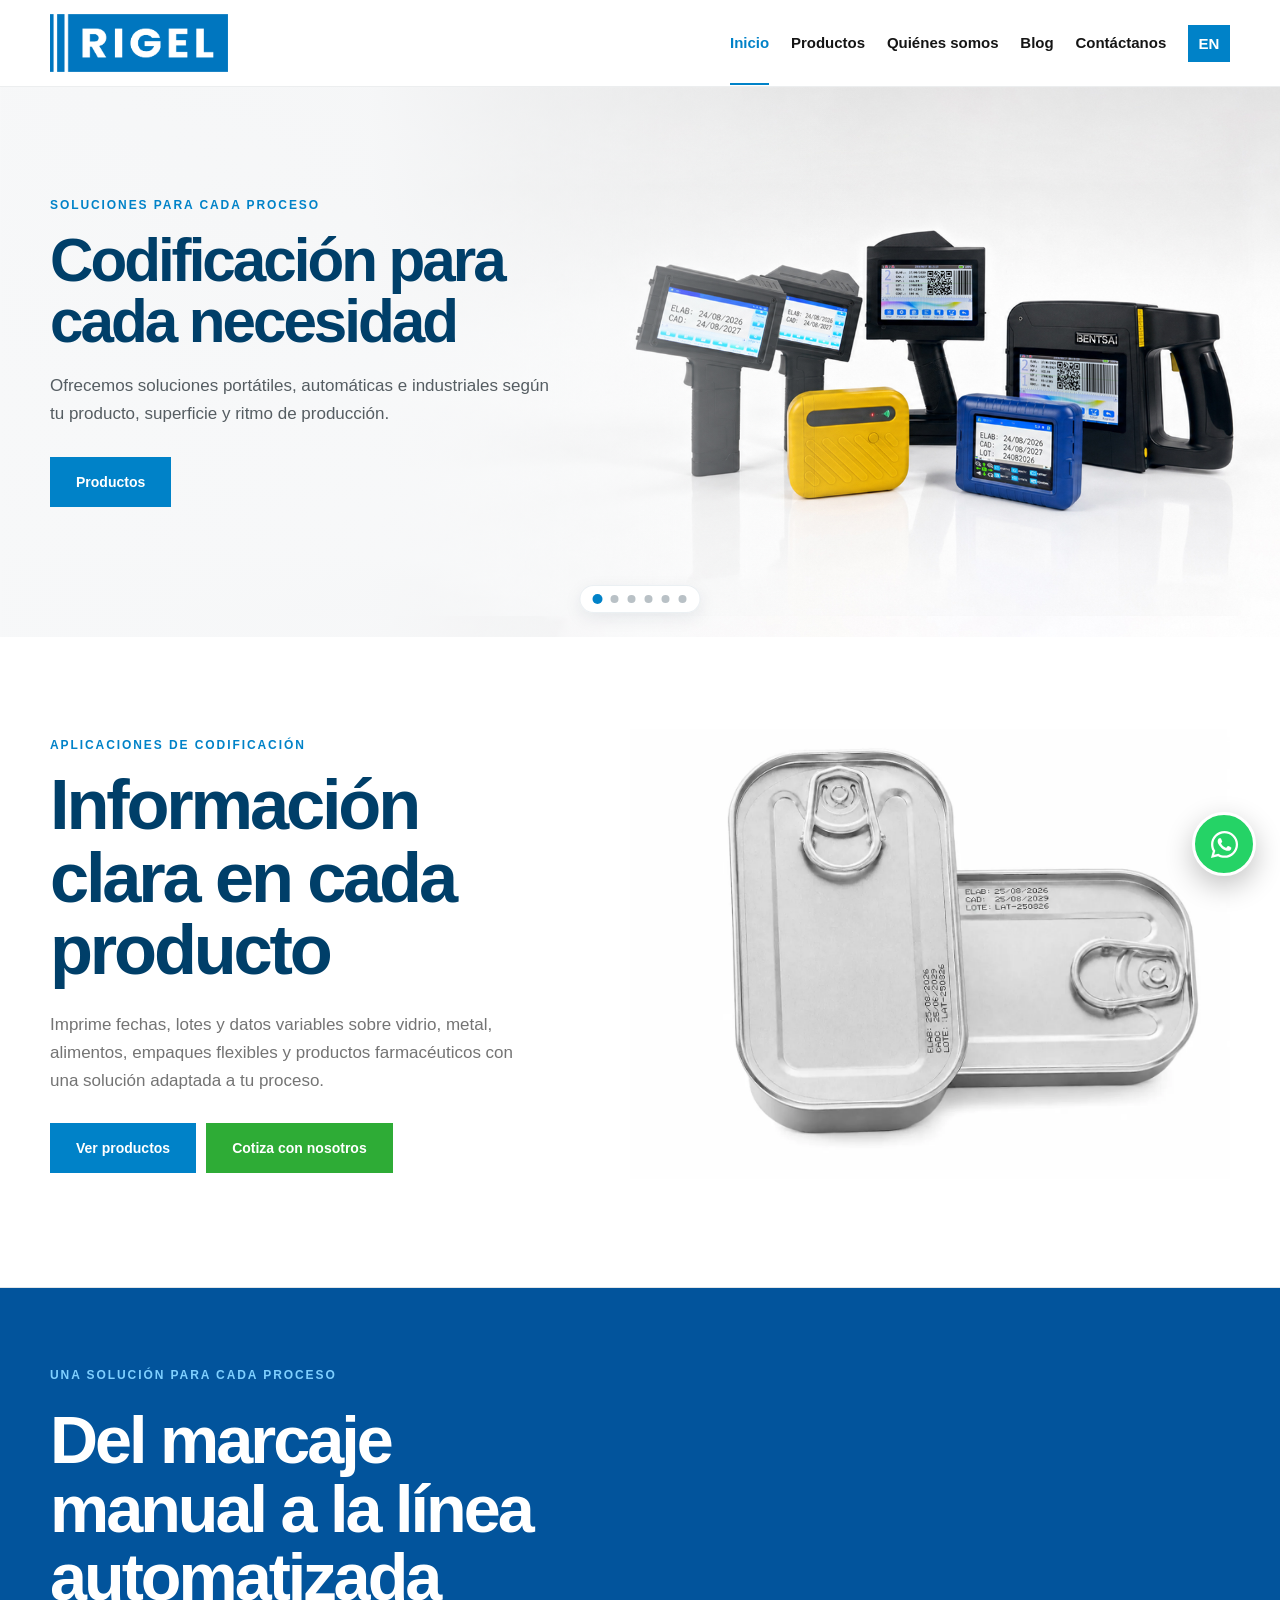
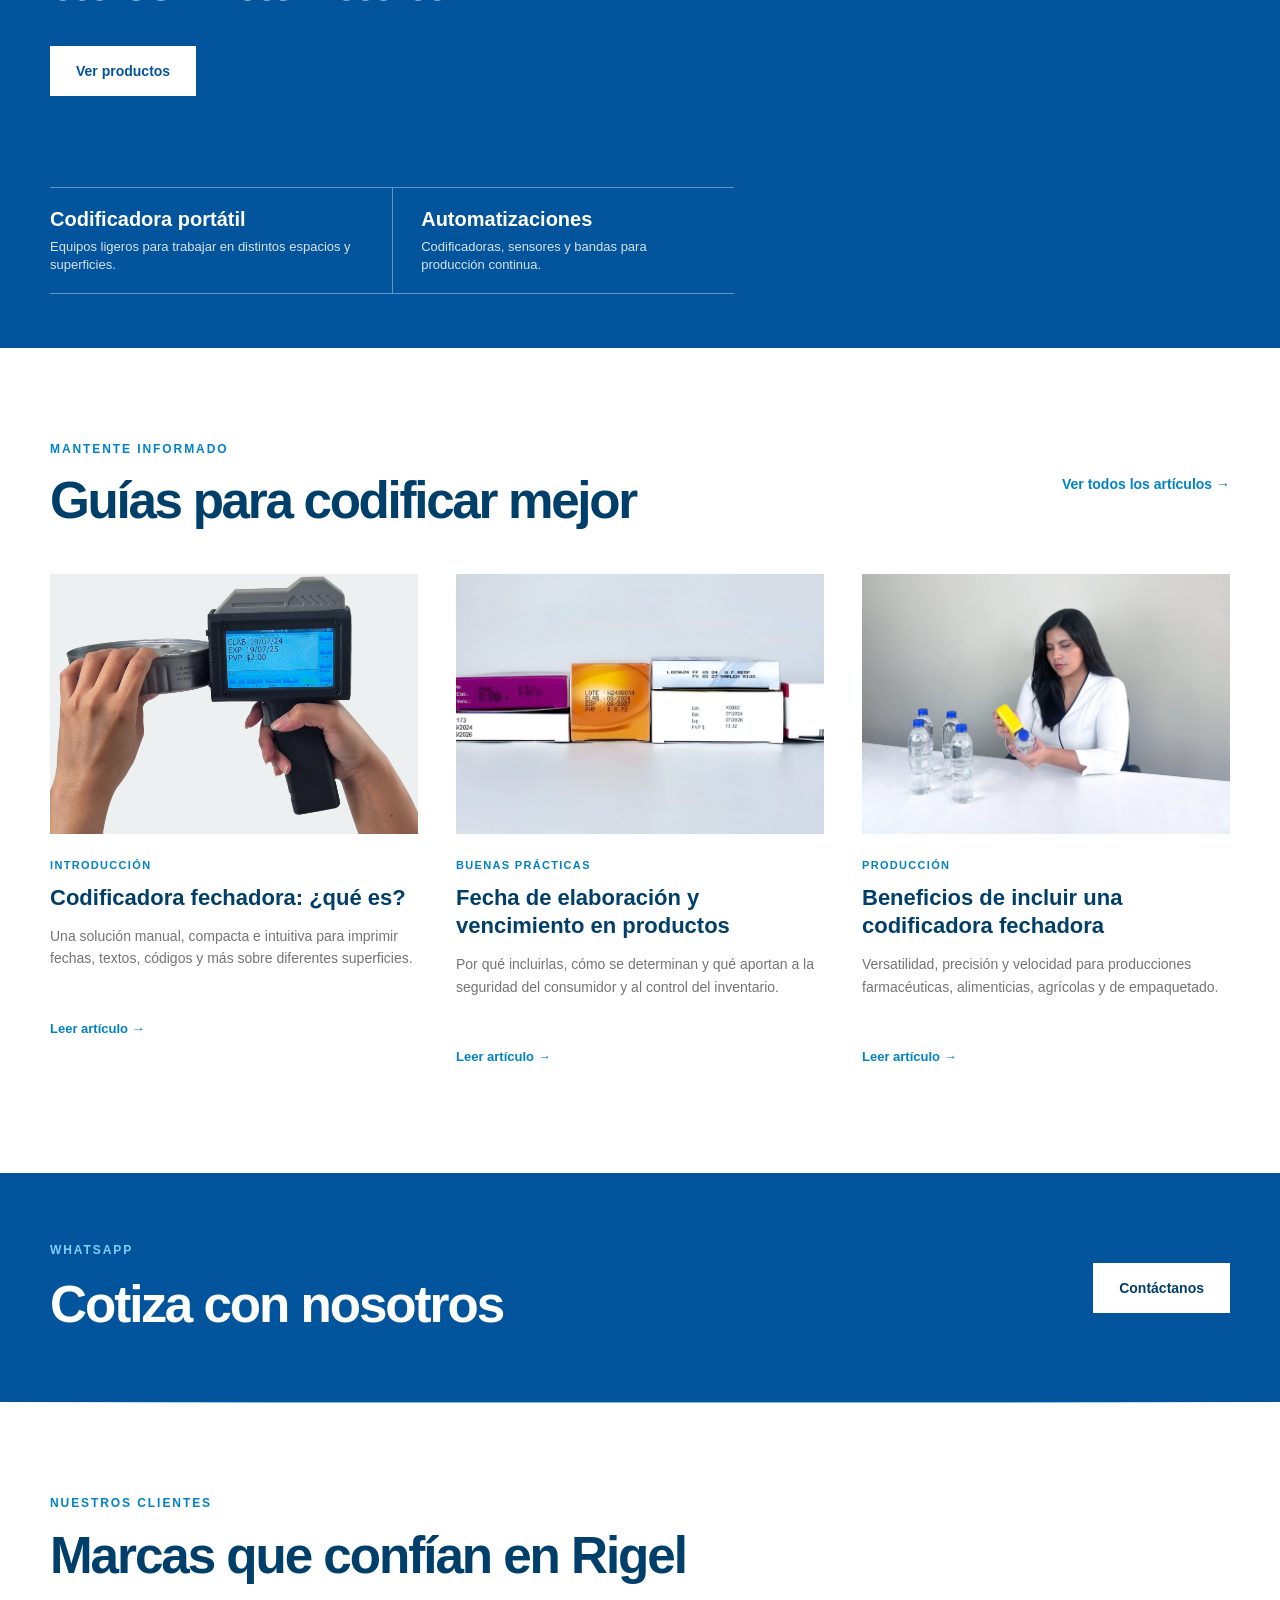
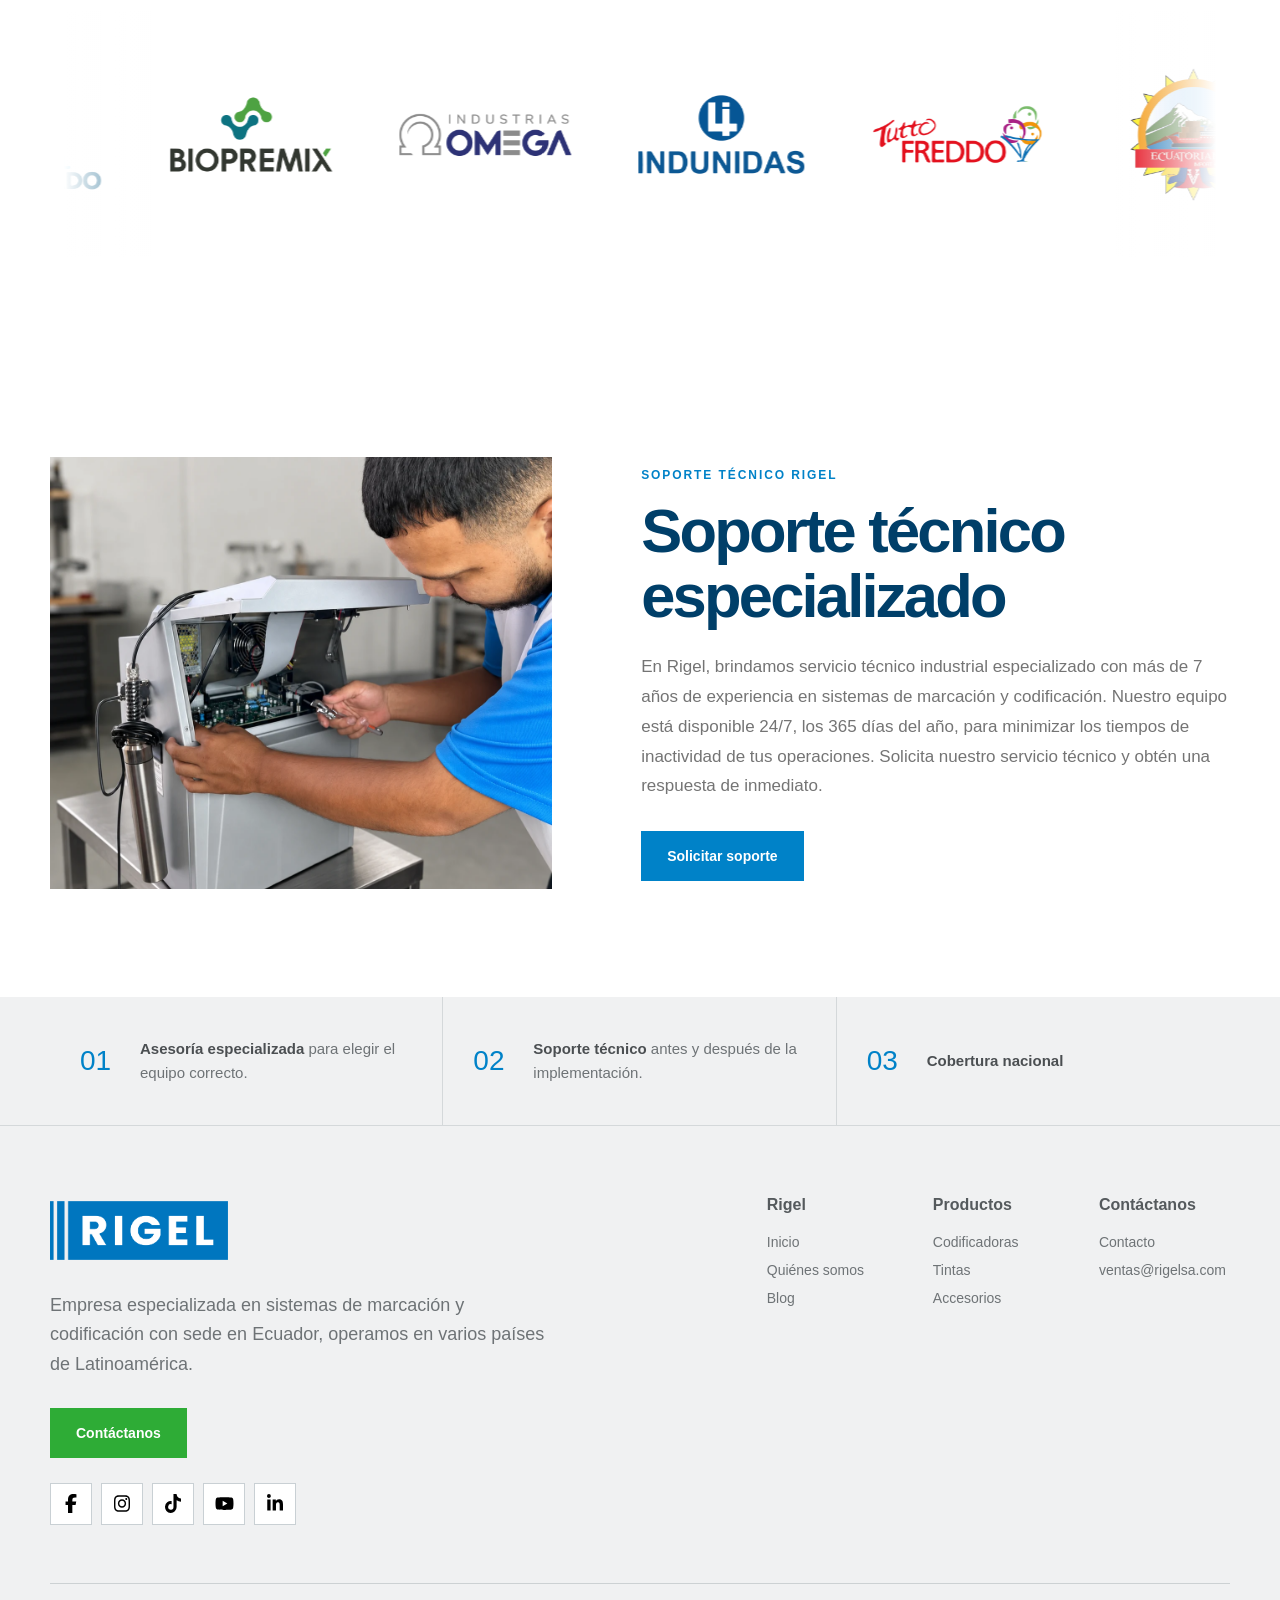
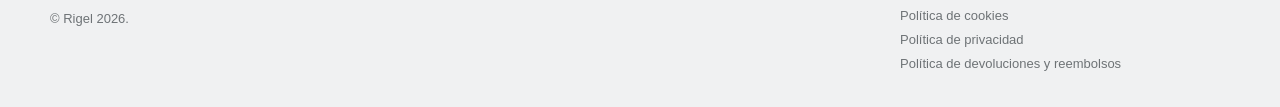
==== index.html @ fbf3c810 "Agregar políticas legales para Rigel Ecuador" ====
<!doctype html>
<html lang="es">
<head>
  <meta charset="utf-8">
  <meta name="viewport" content="width=device-width, initial-scale=1">
  <meta name="description" content="Soluciones Rigel de marcaje y codificación para todo tipo de producción.">
  <meta name="theme-color" content="#0082c8">
  <meta property="og:image" content="og.png">
  <title>Rigel | Marcaje y codificación</title>
  <link rel="icon" type="image/png" href="assets/brand/rigel-favicon.png?v=2">
  <link rel="stylesheet" href="css/styles.css?v=20260902-1">
  <script defer src="js/data.js?v=20260902-1"></script>
  <script defer src="js/inventario-bilingue.js?v=20260902-1"></script>
  <script defer src="js/config.js?v=20260902-1"></script>
  <script defer src="js/backend-client.js?v=20260902-1"></script>
</head>
<body data-page="inicio">
  <a class="saltar-contenido" href="#contenido">Ir al contenido</a>
  <header id="site-header"></header>
  <main id="contenido"></main>
  <footer id="site-footer"></footer>
</body>
</html>
---- css/styles.css ----
:root {
  --azul: #0082c8;
  --azul-profundo: #005f9d;
  --azul-oscuro: #003f69;
  --verde: #2eac36;
  --negro: #151515;
  --gris: #747474;
  --gris-medio: #d8dde1;
  --gris-claro: #f2f3f4;
  --blanco: #ffffff;
}

* { box-sizing: border-box; }
html { scroll-behavior: smooth; }
body { margin: 0; color: var(--negro); background: var(--blanco); font-family: "Trebuchet MS", Arial, Helvetica, sans-serif; -webkit-font-smoothing: antialiased; }
button, input, select, textarea { font: inherit; }
button, a { -webkit-tap-highlight-color: transparent; }
a { color: inherit; text-decoration: none; }
img { display: block; max-width: 100%; }
p { line-height: 1.65; }
.contenedor { width: min(1180px, calc(100% - 48px)); margin-inline: auto; }
.solo-lectura { position: absolute; width: 1px; height: 1px; padding: 0; margin: -1px; overflow: hidden; clip: rect(0,0,0,0); white-space: nowrap; border: 0; }
.saltar-contenido { position: fixed; inset: 8px auto auto 8px; z-index: 100; padding: 12px 16px; color: white; background: var(--azul-oscuro); transform: translateY(-160%); }
.saltar-contenido:focus { transform: translateY(0); }

/* Encabezado */
.cabecera { position: sticky; inset-block-start: 0; z-index: 50; background: rgba(255,255,255,.98); border-bottom: 1px solid #eceeef; }
.cabecera-interior { min-height: 86px; display: flex; align-items: center; justify-content: space-between; gap: 34px; }
.marca { display: inline-flex; align-items: center; gap: 7px; min-width: max-content; color: var(--blanco); background: var(--azul); padding: 8px 12px 8px 8px; line-height: 1; }
.marca-lineas { letter-spacing: -4px; font-size: 27px; font-weight: 300; }
.marca strong { font-size: 24px; letter-spacing: 2px; }
.marca small { align-self: flex-end; margin-bottom: 3px; font-size: 8px; font-weight: 700; }
.navegacion { display: flex; align-items: center; gap: clamp(16px, 2.45vw, 36px); font-size: 15px; font-weight: 600; }
.navegacion a { padding-block: 32px; border-bottom: 2px solid transparent; }
.navegacion a:hover, .navegacion a:focus-visible, .navegacion a[aria-current="page"] { color: var(--azul); border-color: var(--azul); }
.menu-boton { display: none; width: 42px; height: 42px; padding: 10px; border: 0; background: transparent; }
.menu-boton > span:not(.solo-lectura) { display: block; height: 2px; margin: 5px 0; background: var(--negro); }

/* Elementos compartidos */
.seccion { padding: 92px 0 108px; }
.eyebrow { margin: 0 0 14px; color: var(--azul); font-size: 12px; font-weight: 800; letter-spacing: .16em; }
.eyebrow-claro { color: #7fd0ff; }
.titulo-fila { display: flex; align-items: end; justify-content: space-between; gap: 36px; margin-bottom: 58px; }
.titulo-fila h1, .titulo-fila h2 { margin: 0; color: var(--azul-oscuro); font-size: clamp(36px, 5vw, 64px); line-height: 1.05; letter-spacing: -.045em; }
.titulo-fila p { max-width: 760px; margin: 18px 0 0; color: var(--gris); font-size: 17px; }
.titulo-fila-compacta { align-items: center; margin-bottom: 46px; }
.titulo-fila-compacta h2 { font-size: clamp(34px, 4vw, 52px); }
.titulo-fila .eyebrow { margin: 0 0 14px; color: var(--azul); font-size: 12px; font-weight: 800; letter-spacing: .16em; }
.boton { display: inline-flex; align-items: center; justify-content: center; min-height: 50px; padding: 0 25px; border: 1px solid var(--azul); cursor: pointer; font-size: 14px; font-weight: 700; text-align: center; }
.boton-azul { color: var(--blanco); background: var(--azul); }
.boton-verde { color: var(--blanco); background: var(--verde); border-color: var(--verde); }
.boton-blanco { color: var(--azul-oscuro); background: var(--blanco); border-color: var(--blanco); }
.boton-contorno { color: var(--azul); background: transparent; }
.boton:hover, .boton:focus-visible { color: var(--blanco); background: var(--azul-oscuro); border-color: var(--azul-oscuro); }
.enlace-flecha { color: var(--azul); font-size: 14px; font-weight: 700; }

/* Carrusel principal */
.hero { position: relative; min-height: clamp(520px, 43vw, 680px); overflow: hidden; background: #eef1f3; }
.hero-pista { position: absolute; inset: 0; }
.hero-slide { position: absolute; inset: 0; overflow: hidden; opacity: 0; transition: opacity .85s ease; pointer-events: none; }
.hero-slide::after { position: absolute; inset: 0; z-index: 1; background: linear-gradient(90deg, rgba(247,248,249,.98) 0%, rgba(247,248,249,.94) 29%, rgba(247,248,249,.48) 48%, rgba(247,248,249,0) 68%); content: ""; }
.hero-slide-activo { z-index: 1; opacity: 1; pointer-events: auto; }
.hero-slide img { position: absolute; inset: 0; width: 100%; height: 100%; object-fit: cover; object-position: center; transform: scale(1.015); transition: transform 6s ease; }
.hero-slide-activo img { transform: scale(1); }
.hero-contenido { position: relative; z-index: 2; height: 100%; display: flex; align-items: center; }
.hero-texto { width: min(520px, 45vw); padding: 72px 0 94px; opacity: 0; transform: translateY(16px); transition: opacity .55s ease .18s, transform .55s ease .18s; }
.hero-slide-activo .hero-texto { opacity: 1; transform: translateY(0); }
.hero-texto h1 { margin: 0 0 20px; color: var(--azul-oscuro); font-size: clamp(42px, 4.7vw, 68px); line-height: 1.02; letter-spacing: -.05em; }
.hero-texto > p:not(.eyebrow) { max-width: 500px; margin: 0 0 28px; color: #555d62; font-size: 17px; }
.hero-control { position: absolute; inset-block-end: 24px; inset-inline-start: 50%; z-index: 5; display: flex; gap: 9px; padding: 9px 13px; background: rgba(255,255,255,.94); border: 1px solid rgba(0,63,105,.08); border-radius: 20px; box-shadow: 0 5px 18px rgba(0,35,58,.08); transform: translateX(-50%); }
.hero-control button { width: 8px; height: 8px; padding: 0; border: 0; border-radius: 50%; background: #b9c1c6; cursor: pointer; transition: background .2s ease, transform .2s ease; }
.hero-control button:hover, .hero-control button:focus-visible { background: var(--azul); }
.hero-control .activo { background: var(--azul); transform: scale(1.25); }

/* Productos */
.rejilla-productos { display: grid; grid-template-columns: repeat(3, 1fr); gap: 1px; background: #e2e5e7; border: 1px solid #e2e5e7; }
.tarjeta-producto { min-width: 0; padding: 28px; background: var(--blanco); }
.producto-cabecera { min-height: 28px; display: flex; justify-content: space-between; align-items: flex-start; gap: 14px; color: var(--gris); font-size: 10px; font-weight: 700; letter-spacing: .06em; text-transform: uppercase; }
.estado-stock { display: inline-flex; align-items: center; gap: 6px; color: var(--azul-oscuro); text-align: right; }
.estado-stock::before { width: 7px; height: 7px; background: var(--verde); content: ""; }
.estado-stock.bajo-pedido::before { background: #e7a600; }
.producto-imagen { height: 250px; display: grid; place-items: center; margin: 18px 0 24px; }
.producto-imagen img { width: 100%; height: 100%; object-fit: contain; transition: transform .35s ease; }
.producto-imagen:hover img { transform: translateY(-5px); }
.tarjeta-producto > p { margin: 0 0 7px; color: var(--gris); font-size: 11px; font-weight: 600; text-transform: uppercase; letter-spacing: .06em; }
.tarjeta-producto h2, .tarjeta-producto h3 { margin: 0 0 19px; font-size: 20px; line-height: 1.25; }
.producto-enlace { padding-top: 18px; border-top: 1px solid #e7e7e7; }
.producto-enlace a { color: var(--azul); font-size: 13px; font-weight: 700; }

/* Inicio */
.franja-industrial { position: relative; min-height: 660px; overflow: hidden; background: #02549c; }
.franja-video { position: absolute; inset: 0 0 0 43%; width: 57%; height: 100%; object-fit: cover; object-position: center; }
.franja-degradado { position: absolute; inset: 0; z-index: 1; background: linear-gradient(90deg, #02549c 0%, #02549c 42%, rgba(2,84,156,.98) 47%, rgba(2,84,156,.68) 60%, rgba(2,84,156,.18) 78%, rgba(2,84,156,0) 100%); pointer-events: none; }
.franja-contenido { position: relative; z-index: 2; min-height: 660px; display: flex; flex-direction: column; align-items: flex-start; justify-content: space-between; gap: 46px; padding-block: 78px 54px; }
.franja-principal { width: 43%; max-width: 620px; }
.franja-principal .eyebrow { margin-bottom: 20px; }
.franja-contenido h2 { margin: 0 0 34px; color: white; font-size: clamp(42px, 5.2vw, 70px); line-height: 1.03; letter-spacing: -.045em; }
.franja-contenido .boton-blanco { color: #02549c; background: white; border-color: white; }
.franja-contenido .boton-blanco:hover, .franja-contenido .boton-blanco:focus-visible { color: white; background: transparent; }
.franja-opciones { width: 58%; display: grid; grid-template-columns: repeat(2, minmax(0, 1fr)); border-top: 1px solid rgba(255,255,255,.38); border-bottom: 1px solid rgba(255,255,255,.38); }
.franja-opciones > div { min-height: 102px; padding: 20px 28px 18px 0; }
.franja-opciones > div + div { padding-left: 28px; border-left: 1px solid rgba(255,255,255,.38); }
.franja-opciones h3 { margin: 0 0 7px; color: white; font-size: 20px; }
.franja-opciones p { margin: 0; color: rgba(255,255,255,.84); font-size: 13px; line-height: 1.45; }
.clientes-seccion { position: relative; overflow: hidden; background: white; border-top: 0; }
.clientes-seccion::before { position: absolute; inset: 0 0 auto; height: 1px; background: linear-gradient(90deg, transparent 0%, rgba(0,130,200,.55) 22%, rgba(0,130,200,.55) 78%, transparent 100%); content: ""; }
.clientes-encabezado { display: block; margin-bottom: 28px; }
.clientes-encabezado h2 { max-width: 690px; margin: 0; color: var(--azul-oscuro); font-size: clamp(34px, 4vw, 52px); line-height: 1.08; letter-spacing: -.04em; }
.clientes-banda { position: relative; padding: 14px 0; overflow: hidden; background: white; }
.clientes-banda::before, .clientes-banda::after { position: absolute; inset: 0 auto; z-index: 3; width: clamp(48px, 9vw, 145px); content: ""; pointer-events: none; }
.clientes-banda::before { background: linear-gradient(90deg, white 12%, rgba(255,255,255,0)); }
.clientes-banda::after { background: linear-gradient(270deg, white 12%, rgba(255,255,255,0)); }
.clientes-banda::before { left: 0; }
.clientes-banda::after { right: 0; }
.clientes-ventana { min-width: 0; overflow: hidden; }
.clientes-pista { display: flex; gap: 0; transform: translate3d(0,0,0); will-change: transform; }
.cliente-tarjeta { flex: 0 0 20%; height: 218px; display: grid; place-items: center; min-width: 0; margin: 0; padding: 10px 8px; overflow: hidden; background: transparent; border: 0; box-shadow: none; }
.cliente-logo-marco { position: relative; width: 100%; height: 100%; min-width: 0; overflow: hidden; }
.cliente-tarjeta img { position: absolute; inset: 0; width: 100%; height: 100%; object-fit: contain; object-position: center; }
.soporte-inicio { background: white; }
.soporte-rejilla { display: grid; grid-template-columns: .92fr 1.08fr; gap: clamp(48px, 7vw, 96px); align-items: center; }
.soporte-visual { position: relative; aspect-ratio: 1.16 / 1; min-height: 0; overflow: hidden; background: #edf1f3; }
.soporte-visual img { width: 100%; height: 100%; object-fit: cover; object-position: center; }
.soporte-contenido h2 { max-width: 650px; margin: 0 0 24px; color: var(--azul-oscuro); font-size: clamp(38px, 4.8vw, 62px); line-height: 1.05; letter-spacing: -.045em; }
.soporte-contenido > p:not(.eyebrow) { max-width: 650px; margin: 0 0 30px; color: var(--gris); font-size: 17px; line-height: 1.75; }
.soporte-contenido ul { margin: 0 0 32px; padding: 0; list-style: none; border-top: 1px solid #dbe0e3; }
.soporte-contenido li { position: relative; padding: 16px 0 16px 28px; color: #50565a; border-bottom: 1px solid #dbe0e3; font-weight: 700; }
.soporte-contenido li::before { position: absolute; inset: 22px auto auto 2px; width: 10px; height: 2px; background: var(--azul); content: ""; }
.blog-inicio { background: white; }
.rejilla-blog { display: grid; grid-template-columns: repeat(3, 1fr); gap: 38px; }
.tarjeta-blog { min-width: 0; }
.blog-imagen { display: block; height: 260px; overflow: hidden; background: #edf0f1; }
.blog-imagen img { width: 100%; height: 100%; object-fit: cover; object-position: center; transition: transform .4s ease; }
.blog-imagen:hover img { transform: scale(1.025); }
.tarjeta-blog > p { margin: 22px 0 10px; color: var(--azul); font-size: 11px; font-weight: 800; letter-spacing: .12em; text-transform: uppercase; }
.tarjeta-blog h2, .tarjeta-blog h3 { margin: 0 0 13px; color: var(--azul-oscuro); font-size: 22px; line-height: 1.28; }
.tarjeta-blog > span { display: block; min-height: 76px; margin-bottom: 18px; color: var(--gris); font-size: 14px; line-height: 1.6; }
.tarjeta-blog > a:last-child { color: var(--azul); font-size: 13px; font-weight: 700; }
.cta-final { padding: 68px 0; color: white; background: #02549c; }
.cta-final .contenedor { display: flex; align-items: center; justify-content: space-between; gap: 40px; }
.cta-final h2 { margin: 0; font-size: clamp(34px, 4vw, 54px); letter-spacing: -.04em; }

/* Cabeceras internas y filtros */
.cabecera-pagina { padding: 92px 0 88px; background: var(--gris-claro); border-bottom: 1px solid #e0e2e3; }
.cabecera-pagina h1 { max-width: 950px; margin: 0 0 22px; color: var(--azul-oscuro); font-size: clamp(45px, 6vw, 76px); line-height: 1.03; letter-spacing: -.05em; }
.cabecera-pagina p:last-child { max-width: 820px; margin: 0; color: var(--gris); font-size: 17px; }
.cabecera-politica { padding-bottom: 76px; }
.cabecera-politica h1 { max-width: 1040px; }
.politica-contenido { background: white; }
.politica-rejilla { display: grid; grid-template-columns: 260px minmax(0, 760px); justify-content: space-between; gap: 72px; align-items: start; }
.politica-resumen { position: sticky; top: 118px; display: flex; flex-direction: column; align-items: flex-start; padding: 28px 26px 30px; background: var(--gris-claro); border-top: 4px solid var(--azul); }
.politica-resumen .eyebrow { margin-bottom: 17px; }
.politica-resumen > p:not(.eyebrow) { margin: 0 0 22px; color: #555d62; font-size: 14px; line-height: 1.6; }
.politica-resumen a { margin-top: 8px; color: var(--azul-profundo); font-size: 13px; font-weight: 700; overflow-wrap: anywhere; }
.politica-articulo { min-width: 0; }
.politica-seccion { display: grid; grid-template-columns: 50px minmax(0, 1fr); gap: 22px; padding: 0 0 46px; margin-bottom: 46px; border-bottom: 1px solid #dfe3e5; }
.politica-seccion:last-child { padding-bottom: 0; margin-bottom: 0; border-bottom: 0; }
.politica-numero { padding-top: 5px; color: var(--azul); font-size: 14px; font-weight: 800; letter-spacing: .12em; }
.politica-seccion h2 { margin: 0 0 18px; color: var(--azul-oscuro); font-size: clamp(25px, 2.7vw, 34px); line-height: 1.17; letter-spacing: -.025em; }
.politica-seccion p { margin: 0 0 16px; color: #555d62; font-size: 16px; line-height: 1.8; }
.politica-seccion p:last-child { margin-bottom: 0; }
.politica-seccion a { color: var(--azul-profundo); font-weight: 700; text-decoration: underline; text-decoration-color: rgba(0,95,157,.35); text-underline-offset: 3px; }
.politica-seccion ul { margin: 22px 0 0; padding: 0; list-style: none; }
.politica-seccion li { position: relative; padding: 13px 0 13px 27px; color: #555d62; border-top: 1px solid #e8ebed; font-size: 15px; line-height: 1.65; }
.politica-seccion li:last-child { border-bottom: 1px solid #e8ebed; }
.politica-seccion li::before { position: absolute; inset: 24px auto auto 3px; width: 10px; height: 2px; background: var(--azul); content: ""; }
.filtros-catalogo { display: grid; grid-template-columns: 1.45fr .7fr; gap: 1px; margin-bottom: 26px; background: #cfd4d7; border: 1px solid #cfd4d7; }
.filtros-catalogo label { display: block; padding: 18px 20px; background: white; }
.filtros-catalogo label > span { display: block; margin-bottom: 8px; color: var(--gris); font-size: 10px; font-weight: 800; letter-spacing: .1em; text-transform: uppercase; }
.filtros-catalogo input, .filtros-catalogo select { width: 100%; min-height: 36px; padding: 0; border: 0; outline: 0; color: var(--negro); background: white; }
.filtros-catalogo input:focus, .filtros-catalogo select:focus { box-shadow: inset 0 -2px var(--azul); }
.tipo-filtros { display: flex; align-items: center; gap: 8px; margin-bottom: 32px; }
.tipo-filtros button { padding: 9px 15px; border: 1px solid #d6d9db; color: var(--gris); background: white; cursor: pointer; font-size: 12px; font-weight: 700; }
.tipo-filtros button.activo { color: white; background: var(--azul); border-color: var(--azul); }
.tipo-filtros p { margin: 0 0 0 auto; color: var(--gris); font-size: 12px; }
.sin-resultados { padding: 80px 24px; text-align: center; background: var(--gris-claro); }
.sin-resultados h2 { margin-top: 0; color: var(--azul-oscuro); }

/* Página de producto */
.migas { display: flex; align-items: center; gap: 10px; padding-top: 26px; color: var(--gris); font-size: 12px; }
.migas a:hover { color: var(--azul); }
.migas strong { color: var(--negro); }
.producto-hero { display: grid; grid-template-columns: 1.08fr .92fr; gap: 78px; padding-top: 70px; padding-bottom: 96px; }
.galeria-principal { height: 560px; display: grid; place-items: center; background: #fafafa; border: 1px solid #eceeef; }
.galeria-principal img { width: 100%; height: 100%; object-fit: contain; }
.galeria-miniaturas { display: grid; grid-template-columns: repeat(6, 1fr); gap: 8px; margin-top: 12px; }
.galeria-miniaturas button { aspect-ratio: 1; padding: 4px; border: 1px solid #e0e3e5; background: white; cursor: pointer; }
.galeria-miniaturas button.activo { border: 2px solid var(--azul); }
.galeria-miniaturas img { width: 100%; height: 100%; object-fit: contain; }
.producto-resumen { padding-top: 22px; }
.producto-resumen h1 { margin: 0 0 22px; color: var(--azul); font-size: clamp(40px, 4.5vw, 62px); line-height: 1.02; letter-spacing: -.05em; }
.producto-intro { margin: 0 0 22px; color: var(--gris); font-size: 16px; }
.producto-disponibilidad { display: inline-flex; align-items: center; gap: 9px; margin-bottom: 28px; color: var(--azul-oscuro); font-size: 12px; font-weight: 700; text-transform: uppercase; letter-spacing: .07em; }
.producto-disponibilidad span { width: 9px; height: 9px; background: var(--verde); }
.producto-disponibilidad.bajo-pedido span { background: #e7a600; }
.lista-destacados { margin: 0 0 30px; padding: 0; list-style: none; border-top: 1px solid #e0e3e5; }
.lista-destacados li { padding: 13px 0 13px 20px; border-bottom: 1px solid #e0e3e5; position: relative; font-size: 14px; }
.lista-destacados li::before { position: absolute; left: 0; color: var(--azul); content: "+"; font-weight: 800; }
.producto-acciones { display: flex; flex-wrap: wrap; gap: 10px; }
.producto-detalles { background: var(--gris-claro); }
.detalles-rejilla { display: grid; grid-template-columns: .65fr 1.35fr; gap: 80px; }
.detalles-rejilla h2 { margin: 0 0 35px; color: var(--azul-oscuro); font-size: 50px; letter-spacing: -.04em; }
.incluye { padding-top: 25px; border-top: 1px solid #d2d6d8; }
.incluye h3 { margin: 0 0 12px; font-size: 16px; }
.incluye ul { padding-left: 20px; color: var(--gris); font-size: 13px; line-height: 1.9; }
.tabla-especificaciones { margin: 0; border-top: 1px solid #bfc5c8; }
.tabla-especificaciones > div { display: grid; grid-template-columns: .8fr 1.2fr; border-bottom: 1px solid #cfd4d7; }
.tabla-especificaciones dt, .tabla-especificaciones dd { margin: 0; padding: 13px 16px; font-size: 13px; }
.tabla-especificaciones dt { font-weight: 700; }
.tabla-especificaciones dd { color: #4f5559; border-left: 1px solid #cfd4d7; }
.producto-video h2, .relacionados > .contenedor > h2, .otros-articulos h2 { margin: 0 0 42px; color: var(--azul-oscuro); font-size: clamp(36px, 4.5vw, 56px); letter-spacing: -.04em; }
.video-marco { position: relative; aspect-ratio: 16/9; background: #000; }
.video-marco iframe { position: absolute; inset: 0; width: 100%; height: 100%; border: 0; }
.relacionados { background: #fafafa; }
.contacto-directo { display: flex; flex-direction: column; gap: 8px; margin-top: 30px; color: var(--azul); font-weight: 700; }

/* Formularios y contacto */
.formulario { padding: 34px; background: var(--gris-claro); border-top: 4px solid var(--azul); }
.formulario-doble { display: grid; grid-template-columns: 1fr 1fr; gap: 18px; }
.formulario label { display: block; margin-bottom: 18px; }
.formulario label > span { display: block; margin-bottom: 8px; font-size: 12px; font-weight: 700; }
.formulario input, .formulario textarea { width: 100%; padding: 13px 14px; border: 1px solid #bfc5c8; outline: 0; background: white; }
.formulario textarea { resize: vertical; }
.formulario input:focus, .formulario textarea:focus { border-color: var(--azul); box-shadow: 0 0 0 1px var(--azul); }
.formulario-producto { padding: 12px 14px; color: var(--azul-oscuro); background: #dceff9; font-size: 12px; }
.formulario-acciones { display: flex; gap: 10px; flex-wrap: wrap; }
.formulario-estado { margin-bottom: 0; color: var(--gris); font-size: 12px; }
.contacto-rejilla { display: grid; grid-template-columns: .8fr 1.2fr; gap: 90px; }
.contacto-info h2 { margin: 0 0 20px; color: var(--azul-oscuro); font-size: 52px; letter-spacing: -.04em; }
.contacto-info > p:not(.eyebrow) { color: var(--gris); }
.contacto-info dl { margin-top: 38px; border-top: 1px solid #d8dcdf; }
.contacto-info dl > div { display: grid; grid-template-columns: 110px 1fr; padding: 16px 0; border-bottom: 1px solid #d8dcdf; }
.contacto-info dt { color: var(--gris); font-size: 12px; font-weight: 700; }
.contacto-info dd { margin: 0; color: var(--azul); font-size: 14px; font-weight: 700; }
.formulario-google { position: relative; min-height: 610px; background: var(--gris-claro); border-top: 4px solid var(--azul); }
.formulario-google-encabezado { padding: 34px 34px 0; }
.formulario-google-encabezado h2, .formulario-google-exito h2 { margin: 0; color: var(--azul-oscuro); font-size: clamp(30px, 3.5vw, 44px); line-height: 1.08; letter-spacing: -.04em; }
.formulario-google-encabezado > p:last-child, .formulario-google-exito > p:not(.eyebrow) { margin: 12px 0 0; color: var(--gris); font-size: 13px; }
.formulario-google-campos { padding-top: 26px; border-top: 0; }
.formulario-google-campos .formulario-doble label { margin-bottom: 18px; }
.formulario-google-campos button[type="submit"] { width: auto; min-width: 0; justify-content: center; gap: 0; }
.formulario-google-campos button[type="submit"]:disabled { cursor: wait; opacity: .65; }
.formulario-google-exito { min-height: 606px; display: flex; flex-direction: column; align-items: flex-start; justify-content: center; padding: 48px; }
.formulario-google-check { width: 64px; height: 64px; display: grid; place-items: center; margin-bottom: 28px; color: white; background: var(--azul); font-size: 32px; font-weight: 800; }
.formulario-google-exito .formulario-acciones { margin-top: 30px; }
.oculto { display: none !important; }

/* Blog */
.rejilla-blog-completa { row-gap: 70px; }
.articulo-cabecera { max-width: 900px; padding-top: 82px; padding-bottom: 54px; }
.articulo-cabecera h1 { margin: 0 0 24px; color: var(--azul-oscuro); font-size: clamp(46px, 6vw, 76px); line-height: 1.04; letter-spacing: -.05em; }
.articulo-cabecera > p:last-child { color: var(--gris); font-size: 18px; }
.articulo-portada { max-width: 1080px; height: 620px; background: #f2f3f4; }
.articulo-portada img { width: 100%; height: 100%; object-fit: contain; }
.articulo-cuerpo { max-width: 820px; padding-top: 70px; padding-bottom: 100px; }
.articulo-cuerpo section { margin-bottom: 54px; }
.articulo-cuerpo h2 { margin: 0 0 20px; color: var(--azul); font-size: 32px; line-height: 1.2; }
.articulo-cuerpo h3 { margin: 0 0 5px; color: var(--azul-oscuro); font-size: 17px; }
.articulo-cuerpo p { color: #5d6265; font-size: 16px; }
.articulo-cuerpo section > img { max-height: 560px; width: 100%; margin-top: 38px; object-fit: contain; background: #fafafa; }
.puntos-articulo { display: grid; grid-template-columns: 1fr 1fr; gap: 1px; margin-top: 25px; background: #d7dcdf; border: 1px solid #d7dcdf; }
.puntos-articulo > div { padding: 22px; background: var(--gris-claro); }
.puntos-articulo p { margin-bottom: 0; font-size: 14px; }
.articulo-cta { margin-top: 72px; padding: 38px; background: var(--gris-claro); border-left: 5px solid var(--azul); }
.articulo-cta h2 { color: var(--azul-oscuro); }
.articulo-cta > div { display: flex; gap: 10px; margin-top: 24px; }
.otros-articulos { background: var(--gris-claro); }

/* Quiénes somos y sedes */
.nosotros-presentacion { padding: 72px 0 82px; background: white; }
.nosotros-rejilla { display: grid; grid-template-columns: 1.08fr .92fr; gap: clamp(54px, 7vw, 105px); align-items: center; }
.nosotros-mapa { position: relative; width: 100%; max-width: 600px; margin-inline: auto; }
.nosotros-mapa > img { width: 100%; display: block; object-fit: contain; }
.mapa-etiquetas { position: absolute; inset: 0; color: var(--azul); font-size: clamp(10px, 1.1vw, 14px); font-weight: 800; }
.mapa-etiqueta { position: absolute; display: block; white-space: nowrap; transform: translateY(-50%); text-shadow: 0 1px 3px white, 0 -1px 3px white; }
.mapa-etiqueta-mexico { top: 21.2%; left: 24.5%; }
.mapa-etiqueta-colombia { top: 39.8%; left: 54.7%; }
.mapa-etiqueta-ecuador { top: 45.3%; left: 49.5%; }
.mapa-etiqueta-venezuela { top: 36%; left: 63.7%; }
.mapa-etiqueta-brasil { top: 52.6%; left: 78.1%; }
.mapa-etiqueta-chile { top: 71.9%; left: 56.7%; }
.nosotros-contenido { max-width: 560px; }
.nosotros-contenido h1 { margin: 0 0 26px; color: var(--azul); font-size: clamp(44px, 5.4vw, 70px); line-height: 1.03; letter-spacing: -.05em; }
.nosotros-contenido > p:not(.eyebrow) { margin: 0 0 22px; color: #777d81; font-size: 16px; line-height: 1.75; }
.sedes-seccion { background: white; border-top: 1px solid #e5e8ea; }
.sedes-titulo { margin: 0 0 44px; color: var(--azul-oscuro); font-size: clamp(38px, calc(5vw - 2px), 60px); line-height: 1; letter-spacing: -.045em; }
.sedes-rejilla { display: grid; grid-template-columns: 1fr 1fr; gap: 14px; }
.sede-tarjeta { position: relative; height: 500px; min-height: 500px; padding: 34px; overflow: hidden; background: #f6f6f6; }
.sede-mapa { position: absolute; inset: -13% -2% auto auto; width: 87%; height: 126%; object-fit: contain; opacity: .95; }
.sede-chile .sede-mapa { inset-inline-end: 4%; }
.sede-contenido { position: relative; z-index: 1; width: 100%; min-height: 100%; display: flex; flex-direction: column; align-items: flex-start; }
.sede-contenido h3 { margin: 0 0 22px; color: var(--azul-oscuro); line-height: 1.1; }
.sede-contenido h3 span, .sede-contenido h3 strong { display: block; }
.sede-contenido h3 span { margin-bottom: 7px; color: var(--azul); font-size: 25px; }
.sede-contenido h3 strong { font-size: 15px; letter-spacing: .03em; }
.sede-contenido h3, .sede-contenido ul { width: 68%; }
.sede-tarjeta-unificada { min-height: 500px; }
.sede-tarjeta-unificada .sede-contenido h3, .sede-tarjeta-unificada .sede-contenido ul, .sede-oficinas { width: 78%; }
.sede-oficinas { display: grid; grid-template-columns: repeat(2, minmax(0, 1fr)); gap: 16px; margin-bottom: 16px; }
.sede-oficinas section { padding-inline-end: 14px; border-inline-end: 1px solid #d8dcde; }
.sede-oficinas section:last-child { padding-inline-end: 0; border-inline-end: 0; }
.sede-oficinas h4 { margin: 0 0 9px; color: var(--azul-oscuro); font-size: 16px; }
.sede-oficinas p { margin: 0 0 8px; color: #555c60; font-size: 12px; line-height: 1.4; }
.sede-oficinas strong, .sede-oficinas span { display: block; }
.sede-oficinas strong { margin-bottom: 2px; color: #2f383d; font-size: 11px; letter-spacing: .07em; text-transform: uppercase; }
.sede-contenido ul { margin: 0 0 24px; padding: 0; list-style: none; }
.sede-contenido li { margin-bottom: 10px; color: #555c60; font-size: 13px; line-height: 1.45; }
.sede-contenido li strong, .sede-contenido li span { display: block; }
.sede-contenido li strong { margin-bottom: 2px; color: #2f383d; font-size: 11px; letter-spacing: .07em; text-transform: uppercase; }
.sede-contenido a:not(.sede-whatsapp) { color: var(--azul); }
.sede-acciones { width: 100%; display: flex; align-items: center; justify-content: space-between; gap: 18px; margin-top: auto; }
.sede-canales, .sede-redes { display: flex; align-items: center; gap: 10px; }
.sede-whatsapp, .sede-redes a { width: 42px; height: 42px; display: grid; place-items: center; flex: 0 0 auto; }
.sede-whatsapp { background: #2eac36; }
.sede-whatsapp img { width: 21px; height: 21px; filter: brightness(0) invert(1); }
.sede-redes { margin-inline-start: auto; }
.sede-redes a { width: 34px; height: 34px; color: #111; background: transparent; }
.sede-redes img { width: 17px; height: 17px; object-fit: contain; }
.sede-whatsapp:hover, .sede-whatsapp:focus-visible { background: #238a2a; transform: translateY(-2px); }
.sede-redes a:hover, .sede-redes a:focus-visible { opacity: .62; transform: translateY(-2px); }

/* Pie */
.pie { color: #6e7376; background: #f0f1f2; }
.pie-ventajas { border-bottom: 1px solid #d4d8da; }
.ventajas-rejilla { display: grid; grid-template-columns: repeat(3, 1fr); }
.ventajas-rejilla > div { min-height: 128px; display: grid; grid-template-columns: 48px 1fr; gap: 12px; align-items: center; padding: 22px 30px; border-right: 1px solid #d4d8da; }
.ventajas-rejilla > div:last-child { border-right: 0; }
.ventajas-rejilla span { color: var(--azul); font-size: 28px; font-weight: 300; }
.ventajas-rejilla p { margin: 0; font-size: 15px; }
.ventajas-rejilla strong { color: #4b4f52; }
.pie-principal { display: grid; grid-template-columns: 1.15fr .85fr; gap: 90px; padding-top: 70px; padding-bottom: 58px; }
.pie-marca > p { max-width: 510px; margin: 22px 0 28px; font-size: 18px; }
.pie-columnas { display: grid; grid-template-columns: repeat(3, 1fr); gap: 35px; }
.pie-columnas > div { display: flex; flex-direction: column; gap: 12px; }
.pie-columnas h2 { margin: 0 0 8px; color: #555a5d; font-size: 16px; }
.pie-columnas a { font-size: 14px; }
.pie-columnas a:hover { color: var(--azul); }
.pie-legal { padding: 24px 0 36px; border-top: 1px solid #ccd1d3; font-size: 13px; }
.pie-legal p { margin: 0; }
.pie-legal-interior { display: flex; align-items: flex-start; justify-content: space-between; gap: 30px; }
.pie-enlaces-legales { min-width: 330px; display: flex; flex-direction: column; align-items: flex-start; gap: 9px; }
.pie-enlaces-legales a:hover, .pie-enlaces-legales a:focus-visible { color: var(--azul); text-decoration: underline; text-underline-offset: 3px; }
.pagina-404 { min-height: 70vh; display: grid; place-items: center; padding: 60px 24px; text-align: center; }
.pagina-404 h1 { margin: 0; color: var(--azul-oscuro); font-size: clamp(44px, 6vw, 72px); }
.pagina-404 p:not(.eyebrow) { color: var(--gris); }
.pagina-404 .boton { margin-top: 15px; }

@media (max-width: 1050px) {
  .navegacion { gap: 16px; font-size: 14px; }
  .producto-hero { gap: 45px; }
  .contacto-rejilla { gap: 50px; }
}

@media (max-width: 900px) {
  .menu-boton { display: block; }
  .navegacion { position: absolute; inset: 100% 0 auto; display: none; flex-direction: column; align-items: stretch; gap: 0; padding: 10px 24px 24px; background: white; border-bottom: 1px solid #d9dddf; box-shadow: 0 12px 24px rgba(0,0,0,.06); }
  .navegacion-abierta { display: flex; }
  .navegacion a { padding: 15px 0; border-bottom: 1px solid #eceeef; }
  .rejilla-productos { grid-template-columns: repeat(2, 1fr); }
  .franja-contenido, .nosotros-rejilla, .producto-hero, .detalles-rejilla, .contacto-rejilla, .soporte-rejilla { grid-template-columns: 1fr; gap: 42px; }
  .nosotros-contenido { max-width: none; }
  .nosotros-mapa { min-height: 0; }
  .producto-hero { padding-top: 44px; }
  .galeria-principal { height: 480px; }
  .rejilla-blog { grid-template-columns: repeat(2, 1fr); }
  .pie-principal { grid-template-columns: 1fr; gap: 55px; }
  .politica-rejilla { grid-template-columns: 220px minmax(0, 1fr); gap: 46px; }
  .filtros-catalogo { grid-template-columns: 1fr 1fr; }
  .busqueda-catalogo { grid-column: auto; }
  .cliente-tarjeta { flex-basis: 20%; }
  .soporte-visual { min-height: 0; }
}

@media (max-width: 700px) {
  .contenedor { width: min(100% - 28px, 1180px); }
  .cabecera-interior { min-height: 70px; }
  .marca strong { font-size: 20px; }
  .marca small { font-size: 7px; }
  .hero { min-height: 650px; background: #eef1f3; }
  .hero-slide::after { background: linear-gradient(0deg, rgba(247,248,249,.99) 0%, rgba(247,248,249,.96) 39%, rgba(247,248,249,.28) 70%, rgba(247,248,249,0) 100%); }
  .hero-slide img { inset: 0 0 auto; display: block; height: 330px; object-fit: cover; object-position: right center; }
  .hero-slide img[src$="automatizacion.jpg"] { object-position: 68% center; }
  .hero-contenido { align-items: flex-end; }
  .hero-texto { width: 100%; padding: 285px 0 78px; }
  .hero-texto h1 { max-width: 560px; font-size: 40px; }
  .hero-texto > p:not(.eyebrow) { font-size: 15px; line-height: 1.55; }
  .hero-control { bottom: 18px; gap: 8px; padding: 8px 11px; }
  .seccion { padding: 64px 0 76px; }
  .titulo-fila { display: block; margin-bottom: 38px; }
  .titulo-fila p { font-size: 15px; }
  .titulo-fila .boton, .titulo-fila .enlace-flecha { margin-top: 24px; }
  .rejilla-productos, .rejilla-blog { grid-template-columns: 1fr; }
  .producto-imagen { height: 230px; }
  .franja-industrial { min-height: 760px; }
  .franja-video { inset: 0 0 auto; width: 100%; height: 55%; object-position: center; }
  .franja-degradado { background: linear-gradient(180deg, rgba(2,84,156,.08) 0%, rgba(2,84,156,.22) 31%, rgba(2,84,156,.88) 48%, #02549c 58%, #02549c 100%); }
  .franja-contenido { min-height: 760px; justify-content: flex-end; gap: 34px; padding-block: 300px 58px; }
  .franja-principal { width: 100%; max-width: 560px; }
  .franja-contenido h2 { max-width: 560px; margin-bottom: 28px; font-size: 42px; }
  .franja-opciones { width: 100%; }
  .clientes-encabezado { margin-bottom: 22px; }
  .clientes-banda { padding-block: 10px; }
  .clientes-banda::before, .clientes-banda::after { width: 54px; }
  .cliente-tarjeta { flex-basis: 350px; height: 200px; padding: 14px 20px; }
  .soporte-rejilla { gap: 34px; }
  .soporte-visual { min-height: 0; }
  .soporte-contenido h2 { font-size: 40px; }
  .nosotros-presentacion { padding: 52px 0 64px; }
  .nosotros-rejilla { gap: 28px; }
  .nosotros-mapa { min-height: 0; }
  .nosotros-mapa > img { max-height: 500px; }
  .nosotros-contenido h1 { font-size: 44px; }
  .nosotros-contenido > p:not(.eyebrow) { font-size: 15px; }
  .sedes-rejilla { grid-template-columns: 1fr; }
  .sede-tarjeta { height: 500px; min-height: 500px; padding: 28px; }
  .sede-mapa { width: 82.5%; }
  .cta-final .contenedor { display: block; }
  .cta-final .boton { margin-top: 25px; }
  .cabecera-pagina { padding: 62px 0; }
  .cabecera-pagina p:last-child { font-size: 15px; }
  .filtros-catalogo { grid-template-columns: 1fr; }
  .busqueda-catalogo { grid-column: auto; }
  .tipo-filtros { flex-wrap: wrap; }
  .tipo-filtros p { width: 100%; margin: 8px 0 0; }
  .migas { overflow-x: auto; white-space: nowrap; }
  .galeria-principal { height: 360px; }
  .galeria-miniaturas { grid-template-columns: repeat(4, 1fr); }
  .producto-resumen { padding-top: 0; }
  .producto-acciones .boton { width: 100%; }
  .tabla-especificaciones > div { grid-template-columns: 1fr; }
  .tabla-especificaciones dd { padding-top: 0; border-left: 0; }
  .contacto-info h2 { font-size: 40px; }
  .formulario { padding: 24px 18px; }
  .formulario-google { min-height: 0; }
  .formulario-google-encabezado { padding: 28px 18px 0; }
  .formulario-google-exito { min-height: 500px; padding: 38px 24px; }
  .formulario-doble { grid-template-columns: 1fr; gap: 0; }
  .formulario-acciones .boton { width: 100%; }
  .contacto-info dl > div { grid-template-columns: 1fr; gap: 6px; }
  .articulo-cabecera { padding-top: 54px; padding-bottom: 35px; }
  .articulo-portada { height: 390px; }
  .articulo-cuerpo { padding-top: 52px; }
  .puntos-articulo { grid-template-columns: 1fr; }
  .articulo-cta { padding: 28px 22px; }
  .articulo-cta > div { flex-direction: column; }
  .ventajas-rejilla { grid-template-columns: 1fr; }
  .ventajas-rejilla > div { border-right: 0; border-bottom: 1px solid #d4d8da; }
  .pie-principal { padding-top: 52px; }
  .pie-columnas { grid-template-columns: 1fr 1fr; }
  .politica-rejilla { grid-template-columns: 1fr; gap: 42px; }
  .politica-resumen { position: static; }
  .politica-seccion { grid-template-columns: 40px minmax(0, 1fr); gap: 14px; padding-bottom: 36px; margin-bottom: 36px; }
  .politica-seccion p { font-size: 15px; }
  .pie-legal-interior { display: block; }
  .pie-enlaces-legales { min-width: 0; margin-top: 18px; }
}

@media (max-width: 460px) {
  .hero { min-height: 620px; }
  .hero-texto { padding-top: 260px; }
  .hero-texto h1 { font-size: 35px; }
  .politica-seccion { grid-template-columns: 1fr; gap: 9px; }
  .politica-numero { padding-top: 0; }
  .pie-enlaces-legales { gap: 11px; }
  .franja-industrial, .franja-contenido { min-height: 880px; }
  .franja-contenido { padding-bottom: 44px; }
  .franja-opciones { grid-template-columns: 1fr; }
  .franja-opciones > div { min-height: 0; padding: 16px 0; }
  .franja-opciones > div + div { padding-left: 0; border-top: 1px solid rgba(255,255,255,.38); border-left: 0; }
  .cliente-tarjeta { flex-basis: 320px; height: 190px; padding: 12px 17px; }
  .mapa-etiquetas { font-size: 9px; }
  .sede-tarjeta { padding: 24px 20px; }
  .sede-contenido { width: 100%; }
  .sede-contenido h3, .sede-contenido ul { width: 77%; }
  .sede-tarjeta-unificada .sede-contenido h3, .sede-tarjeta-unificada .sede-contenido ul, .sede-oficinas { width: 77%; }
  .sede-tarjeta { height: 620px; min-height: 620px; }
  .sede-oficinas { grid-template-columns: 1fr; gap: 10px; margin-bottom: 14px; }
  .sede-oficinas section { padding: 0 0 10px; border-inline-end: 0; border-bottom: 1px solid #d8dcde; }
  .sede-oficinas section:last-child { padding-bottom: 0; border-bottom: 0; }
  .sede-mapa { inset-inline-end: -2%; width: 87%; opacity: .75; }
  .sede-chile .sede-mapa { inset-inline-end: 6%; }
  .sede-acciones { gap: 10px; }
  .sede-canales, .sede-redes { gap: 7px; }
  .sede-redes a { width: 30px; height: 34px; }
}

@media (prefers-reduced-motion: reduce) {
  *, *::before, *::after { scroll-behavior: auto !important; animation-duration: .01ms !important; animation-iteration-count: 1 !important; transition-duration: .01ms !important; }
}

/* Actualización bilingüe y marca oficial */
.marca-imagen { min-width: 0; width: 178px; padding: 0; overflow: hidden; color: inherit; background: transparent; line-height: 0; }
.marca-imagen img { width: 105.25%; max-width: none; height: auto; display: block; transform: translateX(-2.64%); }
.navegacion { gap: clamp(12px, 1.7vw, 25px); }
.idioma-cambio { min-width: 42px; padding: 10px 8px !important; color: white !important; background: var(--azul); border: 0 !important; text-align: center; }
.idioma-cambio:hover, .idioma-cambio:focus-visible { background: var(--azul-oscuro); }

.inicio-presentacion { border-bottom: 1px solid #e1e5e7; }
.inicio-presentacion-grid { display: grid; grid-template-columns: .9fr 1.1fr; gap: clamp(54px, 7vw, 100px); align-items: center; }
.inicio-presentacion h1 { margin: 0 0 24px; color: var(--azul-oscuro); font-size: clamp(42px, 5.5vw, 72px); line-height: 1.03; letter-spacing: -.045em; }
.inicio-presentacion-texto > p:not(.eyebrow) { max-width: 600px; margin: 0 0 28px; color: var(--gris); font-size: 17px; }
.inicio-acciones { display: flex; flex-wrap: wrap; gap: 10px; }
.aplicaciones-visual { position: relative; min-width: 0; aspect-ratio: 4 / 3; overflow: hidden; background: #f5f6f6; }
.aplicaciones-slide { position: absolute; inset: 0; margin: 0; opacity: 0; transition: opacity .75s ease; }
.aplicaciones-slide-activo { z-index: 1; opacity: 1; }
.aplicaciones-slide img { width: 100%; height: 100%; object-fit: contain; transform: scale(1.018); transition: transform 3.6s ease; }
.aplicaciones-slide-activo img { transform: scale(1); }

.tarjeta-producto { display: flex; flex-direction: column; overflow: hidden; }
.producto-imagen { position: relative; z-index: 0; overflow: hidden; flex: 0 0 250px; }
.producto-imagen img { position: relative; z-index: 0; }
.tarjeta-producto h2 { position: relative; z-index: 2; min-height: 50px; background: white; }
.producto-enlace { position: relative; z-index: 2; margin-top: auto; background: white; }
.rejilla-inventario { align-items: stretch; }

.clientes-pagina { min-height: 530px; background: var(--gris-claro); }
.clientes-pagina .clientes-carrusel { background: white; }

.video-enlace { display: grid; grid-template-columns: minmax(280px, .8fr) 1.2fr; min-height: 300px; align-items: center; color: var(--azul-oscuro); background: var(--gris-claro); border: 1px solid #dfe3e5; }
.video-enlace > div { position: relative; height: 300px; display: grid; place-items: center; overflow: hidden; background: white; }
.video-enlace img { width: 100%; height: 100%; object-fit: contain; }
.video-enlace span { position: absolute; width: 74px; height: 74px; display: grid; place-items: center; color: white; background: var(--azul); font-size: 28px; }
.video-enlace strong { padding: 42px; font-size: clamp(24px, 3vw, 40px); line-height: 1.15; }
.formulario-destino { position: absolute; width: 1px; height: 1px; border: 0; opacity: 0; pointer-events: none; }
.formulario-estado a { color: var(--azul); font-weight: 700; }
.logo-404 { width: min(360px, 82vw); margin: 0 auto 34px; }

@media (max-width: 1100px) {
  .navegacion { gap: 11px; font-size: 13px; }
  .marca-imagen { width: 150px; }
}

@media (max-width: 900px) {
  .inicio-presentacion-grid { grid-template-columns: 1fr; gap: 30px; }
  .navegacion .idioma-cambio { margin-top: 12px; text-align: center; }
}

@media (max-width: 700px) {
  .marca-imagen { width: 138px; }
  .video-enlace { grid-template-columns: 1fr; }
  .video-enlace > div { height: 250px; }
  .video-enlace strong { padding: 28px 22px; }
  .producto-imagen { flex-basis: 230px; }
}

/* Inventario administrable, imágenes completas y canales directos */
.estado-stock.no-disponible::before { background: #ba3b3b; }
.producto-disponibilidad.no-disponible span { background: #ba3b3b; }
.cantidad-stock { display: block; margin: -8px 0 18px; color: var(--azul-oscuro); font-size: 11px; font-weight: 800; text-transform: uppercase; letter-spacing: .06em; }
.cantidad-stock-detalle { margin: -18px 0 26px; }

.tarjeta-producto { overflow: visible; }
.producto-imagen { min-height: 290px; height: auto; flex: 0 0 auto; padding: 18px; overflow: visible; background: #fafafa; }
.producto-imagen img { width: auto; height: auto; max-width: 100%; max-height: 254px; object-fit: contain; }
.producto-imagen:hover img { transform: translateY(-3px); }
.galeria-principal { min-height: 560px; height: auto; padding: 28px; overflow: visible; }
.galeria-principal img { width: auto; height: auto; max-width: 100%; max-height: 504px; object-fit: contain; }

.redes-sociales { display: flex; flex-wrap: wrap; gap: 9px; margin-top: 25px; }
.redes-sociales a { width: 42px; height: 42px; display: grid; place-items: center; border: 1px solid #c9d0d4; background: white; }
.redes-sociales a:hover, .redes-sociales a:focus-visible { border-color: var(--azul); transform: translateY(-2px); }
.redes-sociales img { width: 19px; height: 19px; object-fit: contain; }
.redes-sociales span { position: absolute; width: 1px; height: 1px; overflow: hidden; clip: rect(0 0 0 0); }
.contacto-info .redes-sociales { margin-top: 28px; }

.whatsapp-flotante { position: fixed; right: 24px; bottom: 24px; z-index: 100; width: 64px; height: 64px; display: grid; place-items: center; color: white; background: #25d366; border: 3px solid white; border-radius: 50%; box-shadow: 0 10px 28px rgba(0,0,0,.24); transition: transform .2s ease, box-shadow .2s ease; }
.whatsapp-flotante:hover, .whatsapp-flotante:focus-visible { transform: translateY(-4px); box-shadow: 0 14px 34px rgba(0,0,0,.29); }
.whatsapp-flotante img { width: 31px; height: 31px; filter: brightness(0) invert(1); }
.whatsapp-flotante span { position: absolute; right: calc(100% + 11px); padding: 8px 11px; color: white; background: #18333f; opacity: 0; pointer-events: none; font-size: 11px; font-weight: 800; white-space: nowrap; transition: opacity .2s ease; }
.whatsapp-flotante:hover span, .whatsapp-flotante:focus-visible span { opacity: 1; }
.campo-trampa { position: absolute !important; left: -10000px !important; width: 1px !important; height: 1px !important; overflow: hidden !important; }

@media (max-width: 900px) {
  .galeria-principal { min-height: 480px; }
  .galeria-principal img { max-height: 424px; }
}

@media (max-width: 700px) {
  .producto-imagen { min-height: 260px; padding: 14px; }
  .producto-imagen img { max-height: 232px; }
  .galeria-principal { min-height: 360px; padding: 18px; }
  .galeria-principal img { max-height: 324px; }
  .whatsapp-flotante { right: 16px; bottom: 16px; width: 58px; height: 58px; }
  .whatsapp-flotante span { display: none; }
}
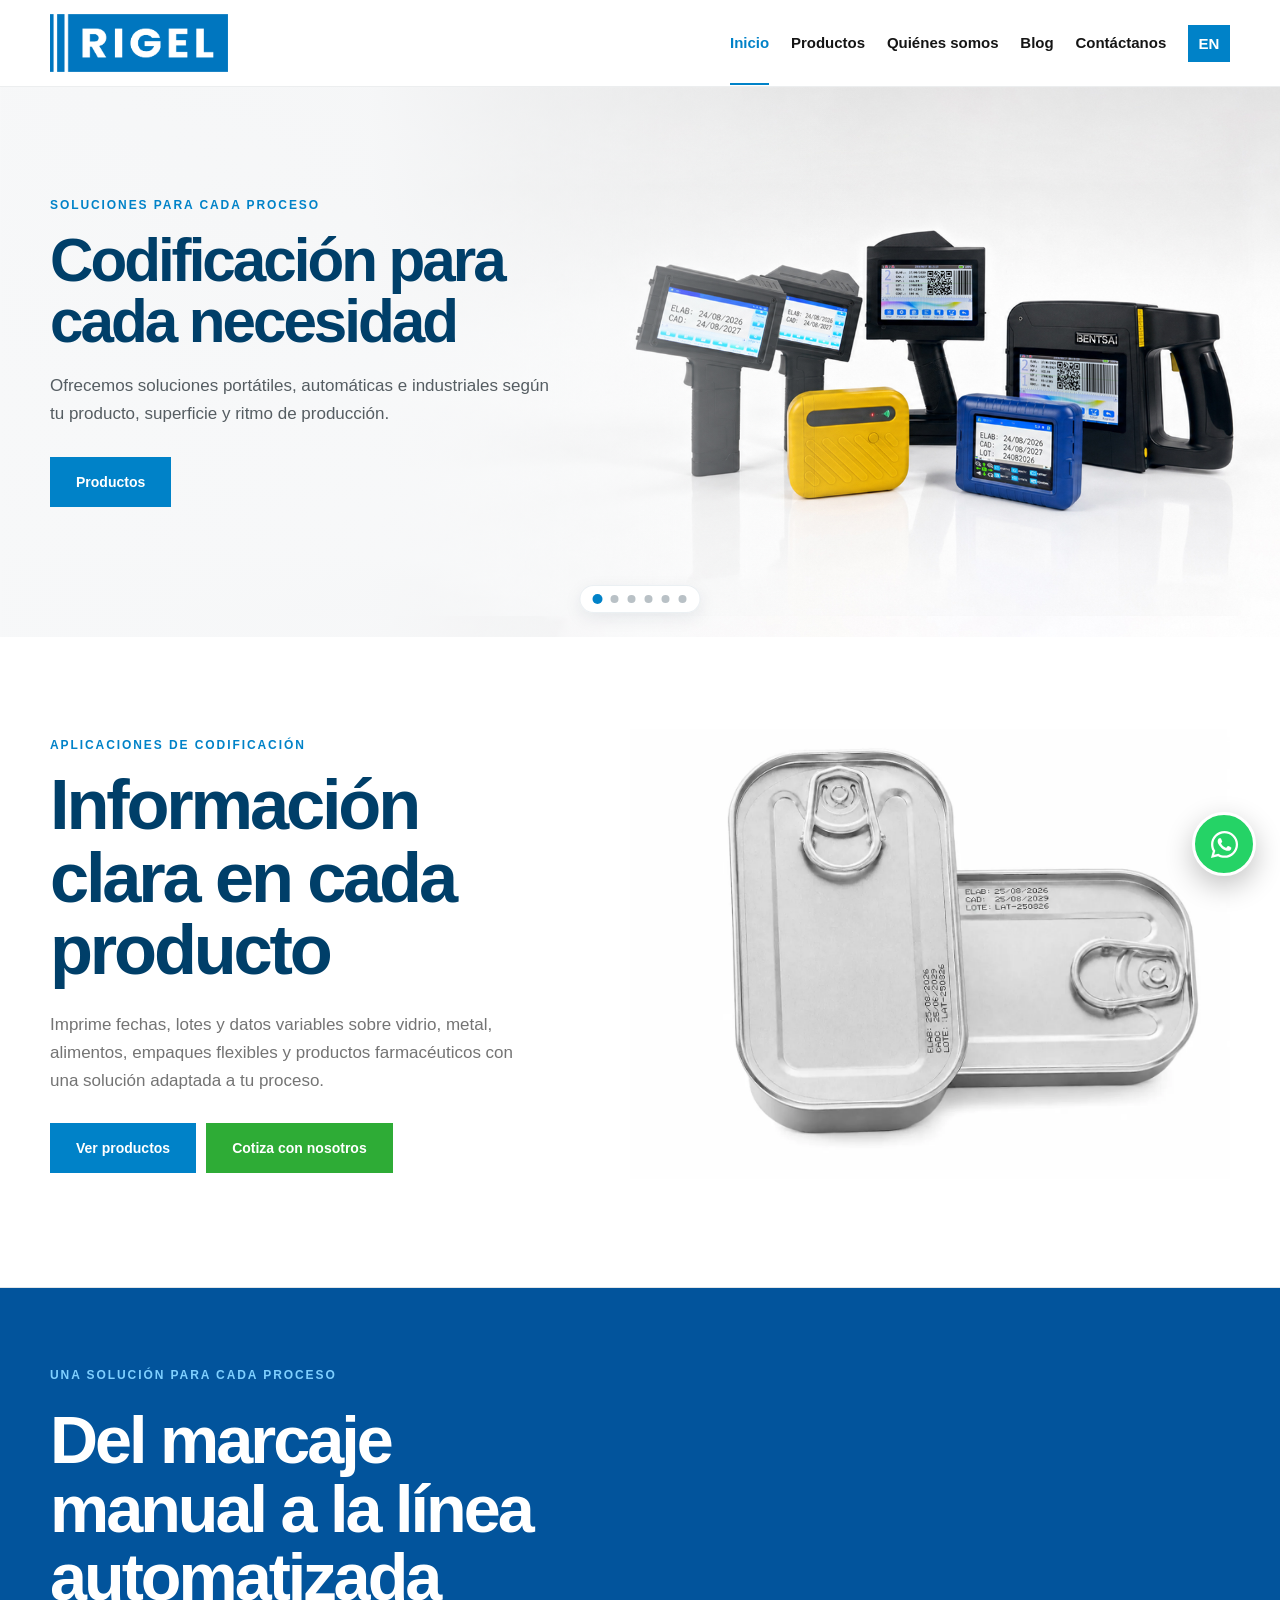
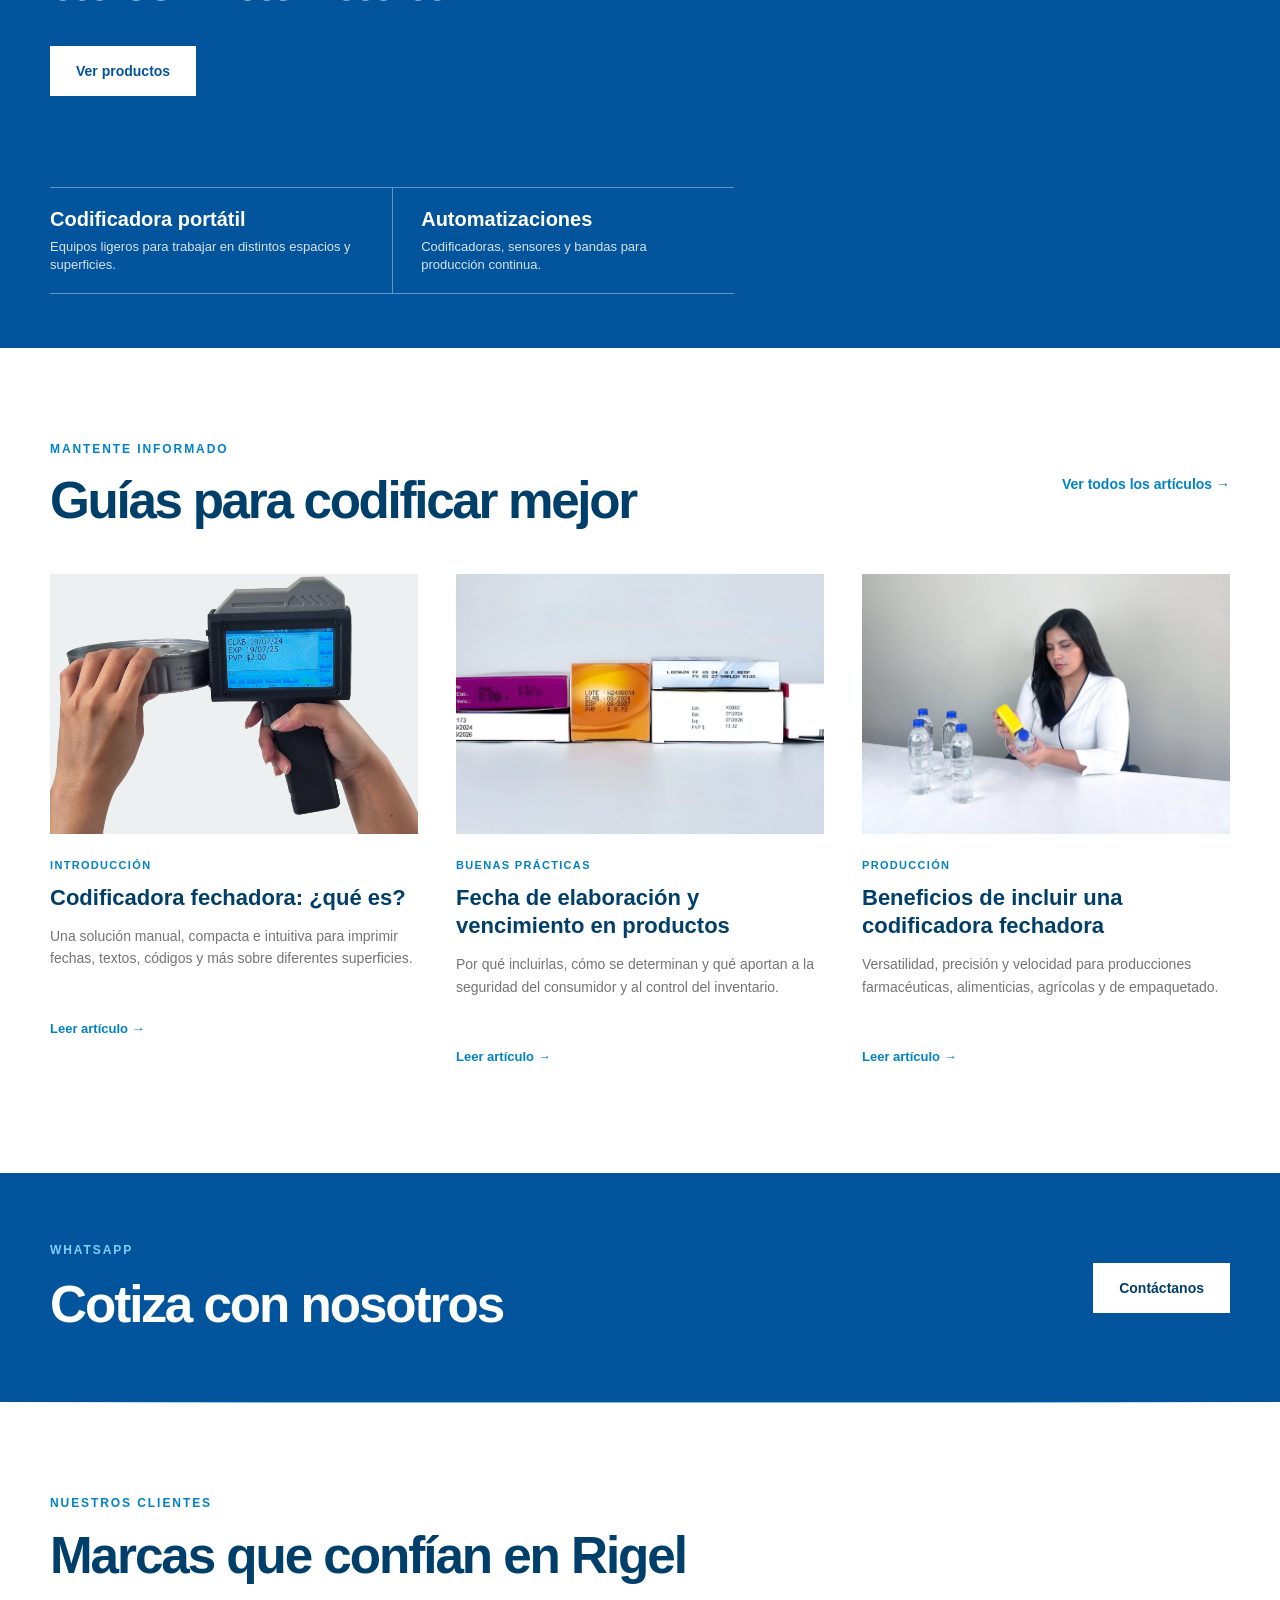
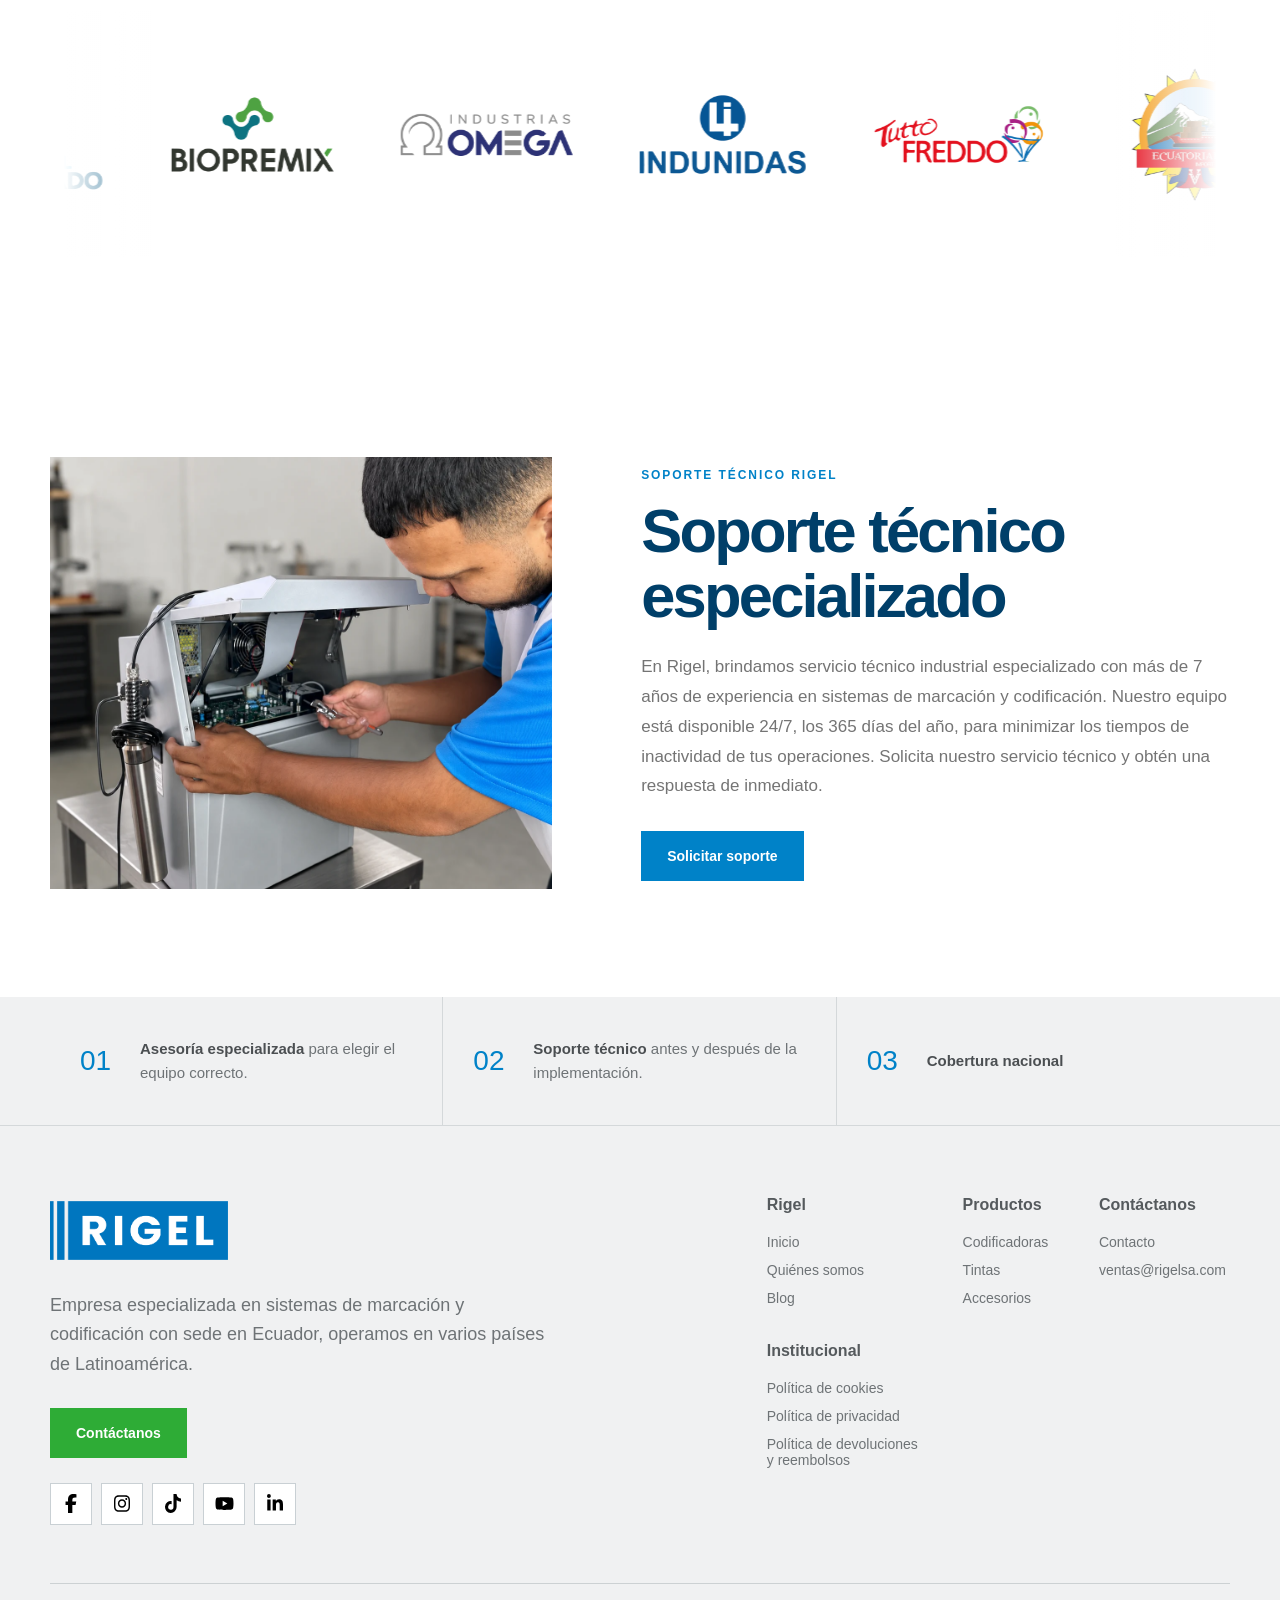
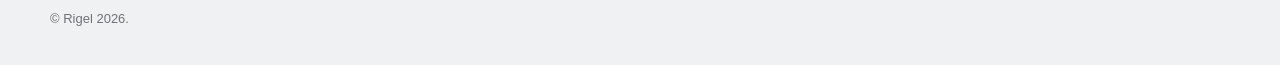
==== commit b1447d78: "Reubicar políticas en sección institucional" ====
--- a/index.html
+++ b/index.html
@@ -8,11 +8,11 @@
   <meta property="og:image" content="og.png">
   <title>Rigel | Marcaje y codificación</title>
   <link rel="icon" type="image/png" href="assets/brand/rigel-favicon.png?v=2">
-  <link rel="stylesheet" href="css/styles.css?v=20260902-1">
-  <script defer src="js/data.js?v=20260902-1"></script>
-  <script defer src="js/inventario-bilingue.js?v=20260902-1"></script>
-  <script defer src="js/config.js?v=20260902-1"></script>
-  <script defer src="js/backend-client.js?v=20260902-1"></script>
+  <link rel="stylesheet" href="css/styles.css?v=20260902-2">
+  <script defer src="js/data.js?v=20260902-2"></script>
+  <script defer src="js/inventario-bilingue.js?v=20260902-2"></script>
+  <script defer src="js/config.js?v=20260902-2"></script>
+  <script defer src="js/backend-client.js?v=20260902-2"></script>
 </head>
 <body data-page="inicio">
   <a class="saltar-contenido" href="#contenido">Ir al contenido</a>
--- a/css/styles.css
+++ b/css/styles.css
@@ -330,16 +330,14 @@
 .ventajas-rejilla strong { color: #4b4f52; }
 .pie-principal { display: grid; grid-template-columns: 1.15fr .85fr; gap: 90px; padding-top: 70px; padding-bottom: 58px; }
 .pie-marca > p { max-width: 510px; margin: 22px 0 28px; font-size: 18px; }
-.pie-columnas { display: grid; grid-template-columns: repeat(3, 1fr); gap: 35px; }
+.pie-columnas { display: grid; grid-template-columns: 1.35fr .85fr 1.1fr; gap: 35px; }
 .pie-columnas > div { display: flex; flex-direction: column; gap: 12px; }
 .pie-columnas h2 { margin: 0 0 8px; color: #555a5d; font-size: 16px; }
+.pie-columnas .pie-subtitulo { margin-top: 24px; }
 .pie-columnas a { font-size: 14px; }
 .pie-columnas a:hover { color: var(--azul); }
 .pie-legal { padding: 24px 0 36px; border-top: 1px solid #ccd1d3; font-size: 13px; }
 .pie-legal p { margin: 0; }
-.pie-legal-interior { display: flex; align-items: flex-start; justify-content: space-between; gap: 30px; }
-.pie-enlaces-legales { min-width: 330px; display: flex; flex-direction: column; align-items: flex-start; gap: 9px; }
-.pie-enlaces-legales a:hover, .pie-enlaces-legales a:focus-visible { color: var(--azul); text-decoration: underline; text-underline-offset: 3px; }
 .pagina-404 { min-height: 70vh; display: grid; place-items: center; padding: 60px 24px; text-align: center; }
 .pagina-404 h1 { margin: 0; color: var(--azul-oscuro); font-size: clamp(44px, 6vw, 72px); }
 .pagina-404 p:not(.eyebrow) { color: var(--gris); }
@@ -451,8 +449,6 @@
   .politica-resumen { position: static; }
   .politica-seccion { grid-template-columns: 40px minmax(0, 1fr); gap: 14px; padding-bottom: 36px; margin-bottom: 36px; }
   .politica-seccion p { font-size: 15px; }
-  .pie-legal-interior { display: block; }
-  .pie-enlaces-legales { min-width: 0; margin-top: 18px; }
 }
 
 @media (max-width: 460px) {
@@ -461,7 +457,6 @@
   .hero-texto h1 { font-size: 35px; }
   .politica-seccion { grid-template-columns: 1fr; gap: 9px; }
   .politica-numero { padding-top: 0; }
-  .pie-enlaces-legales { gap: 11px; }
   .franja-industrial, .franja-contenido { min-height: 880px; }
   .franja-contenido { padding-bottom: 44px; }
   .franja-opciones { grid-template-columns: 1fr; }
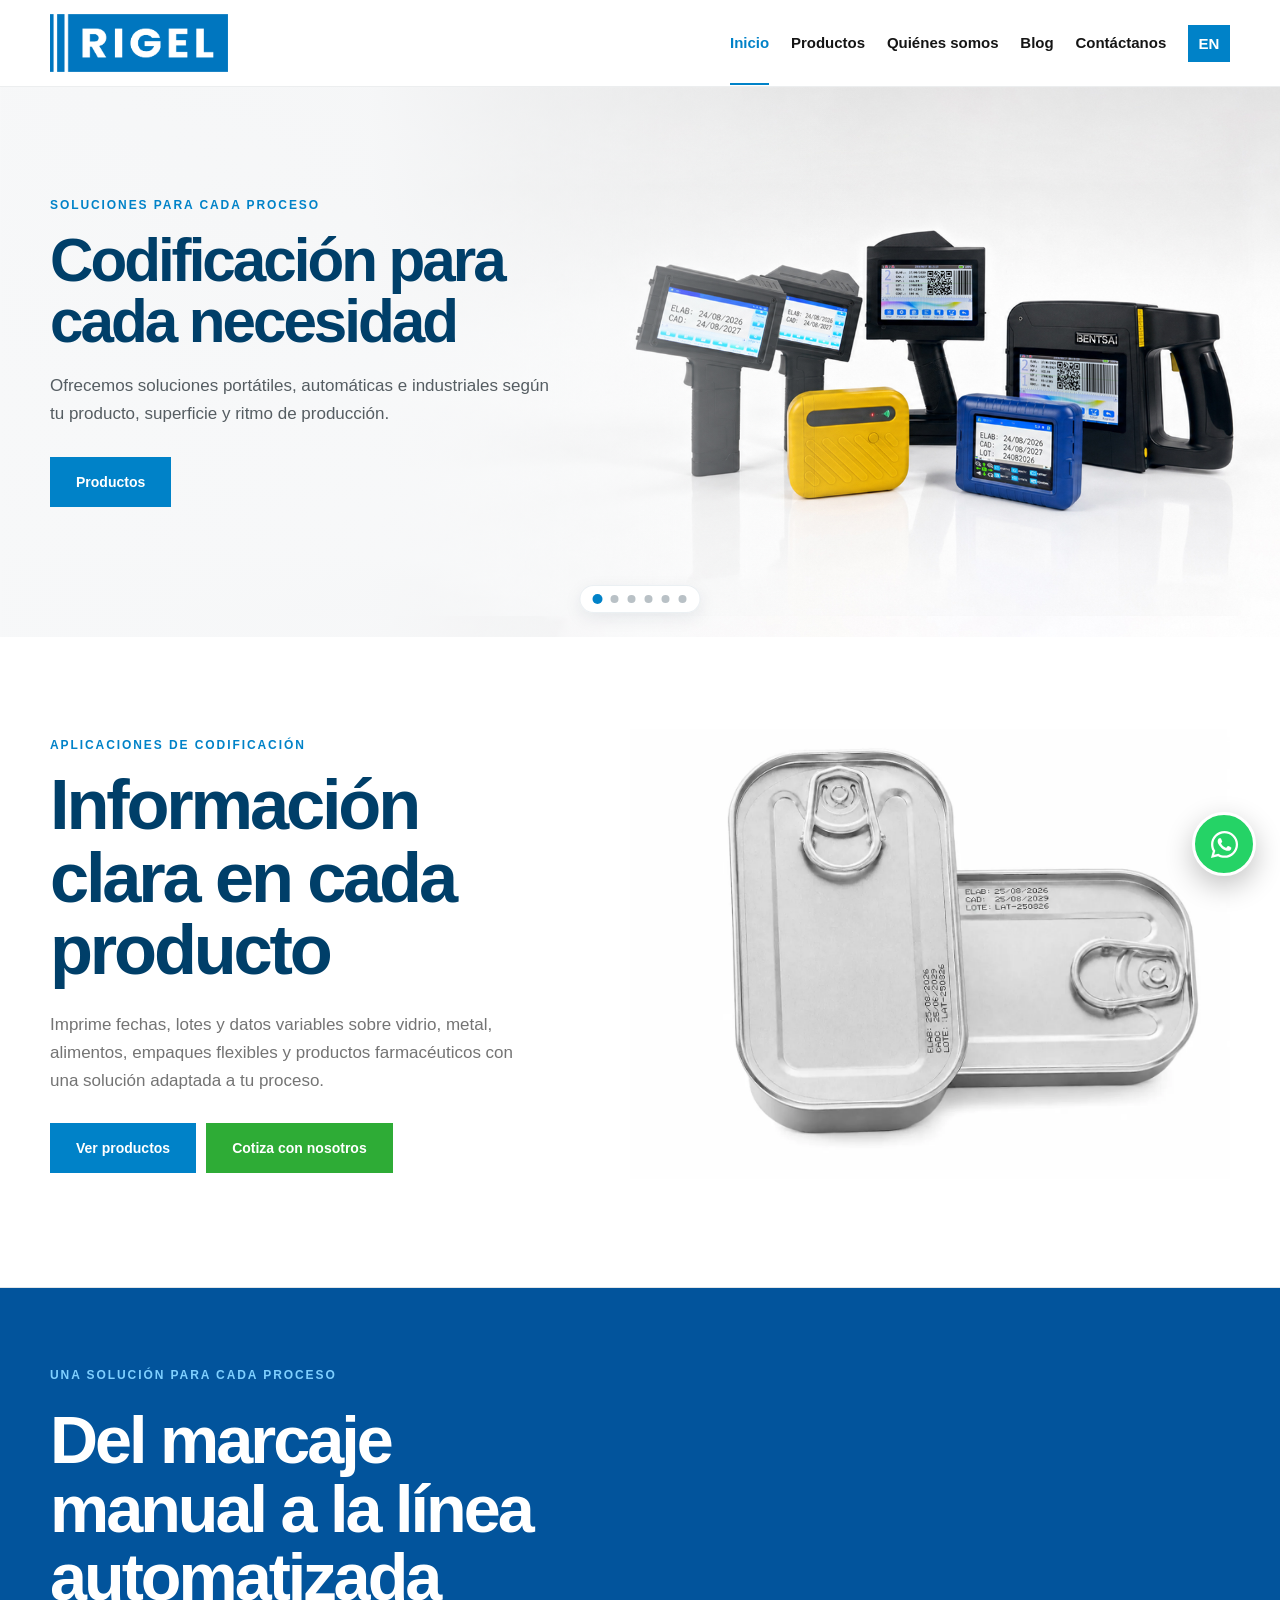
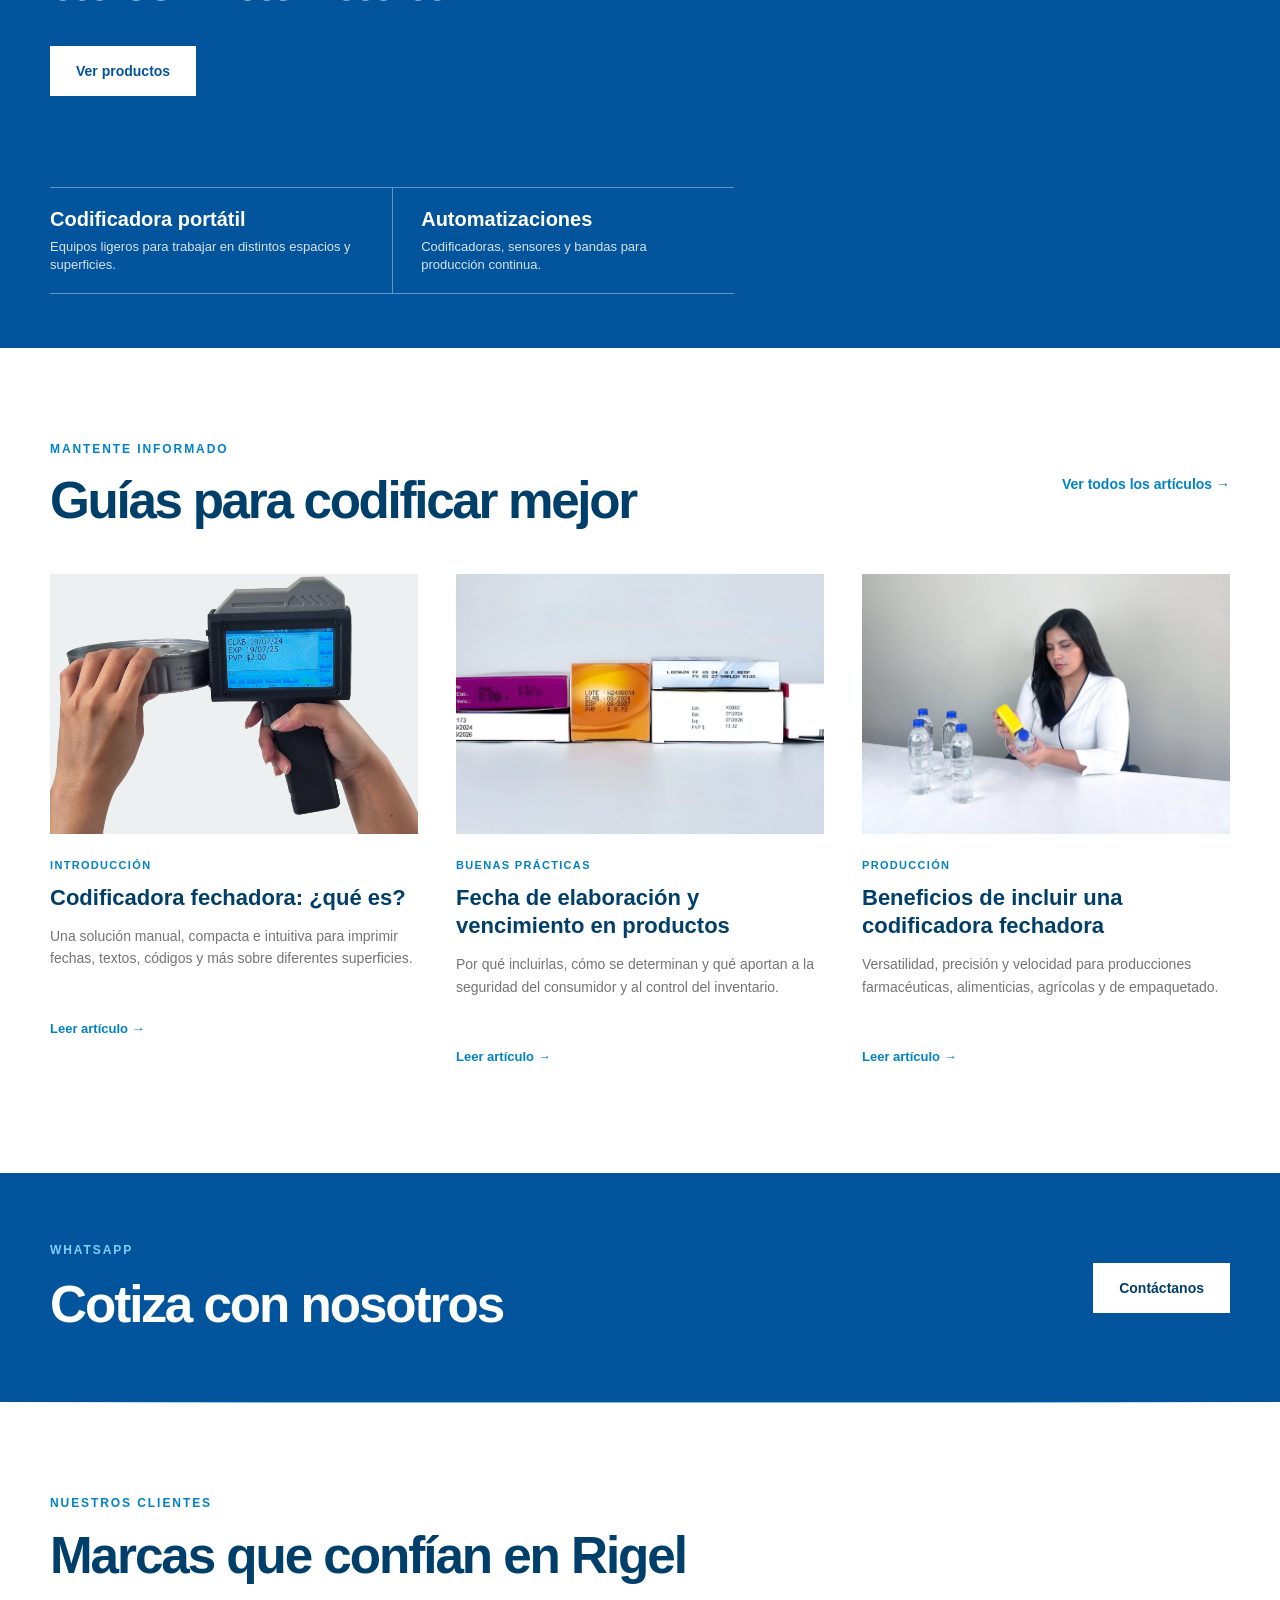
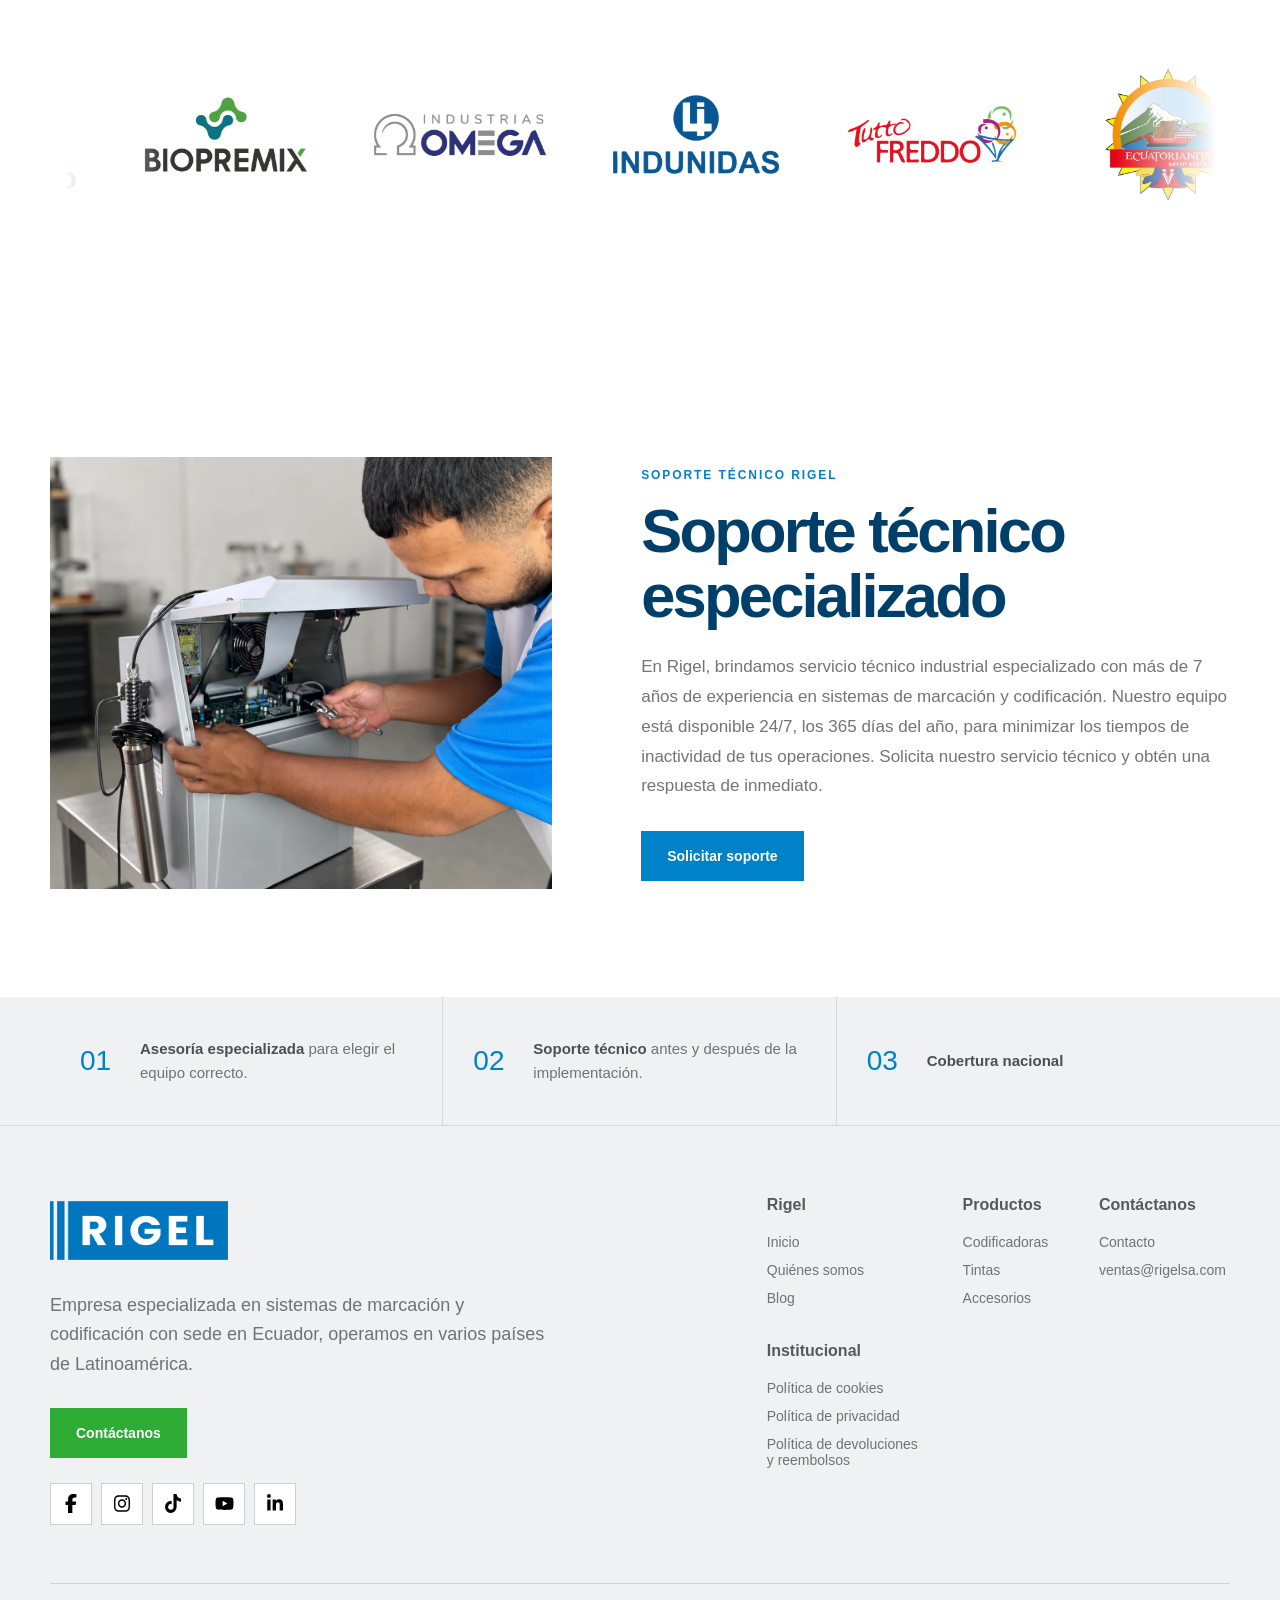
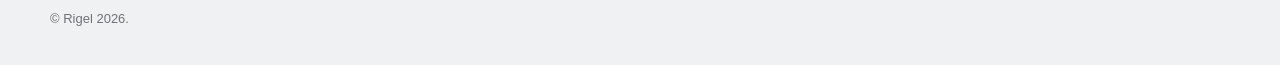
==== commit 1343b7c9: "Actualizar textos del carrusel de inicio" ====
--- a/index.html
+++ b/index.html
@@ -12,7 +12,7 @@
   <script defer src="js/data.js?v=20260902-2"></script>
   <script defer src="js/inventario-bilingue.js?v=20260902-2"></script>
   <script defer src="js/config.js?v=20260902-2"></script>
-  <script defer src="js/backend-client.js?v=20260902-2"></script>
+  <script defer src="js/backend-client.js?v=20260902-3"></script>
 </head>
 <body data-page="inicio">
   <a class="saltar-contenido" href="#contenido">Ir al contenido</a>
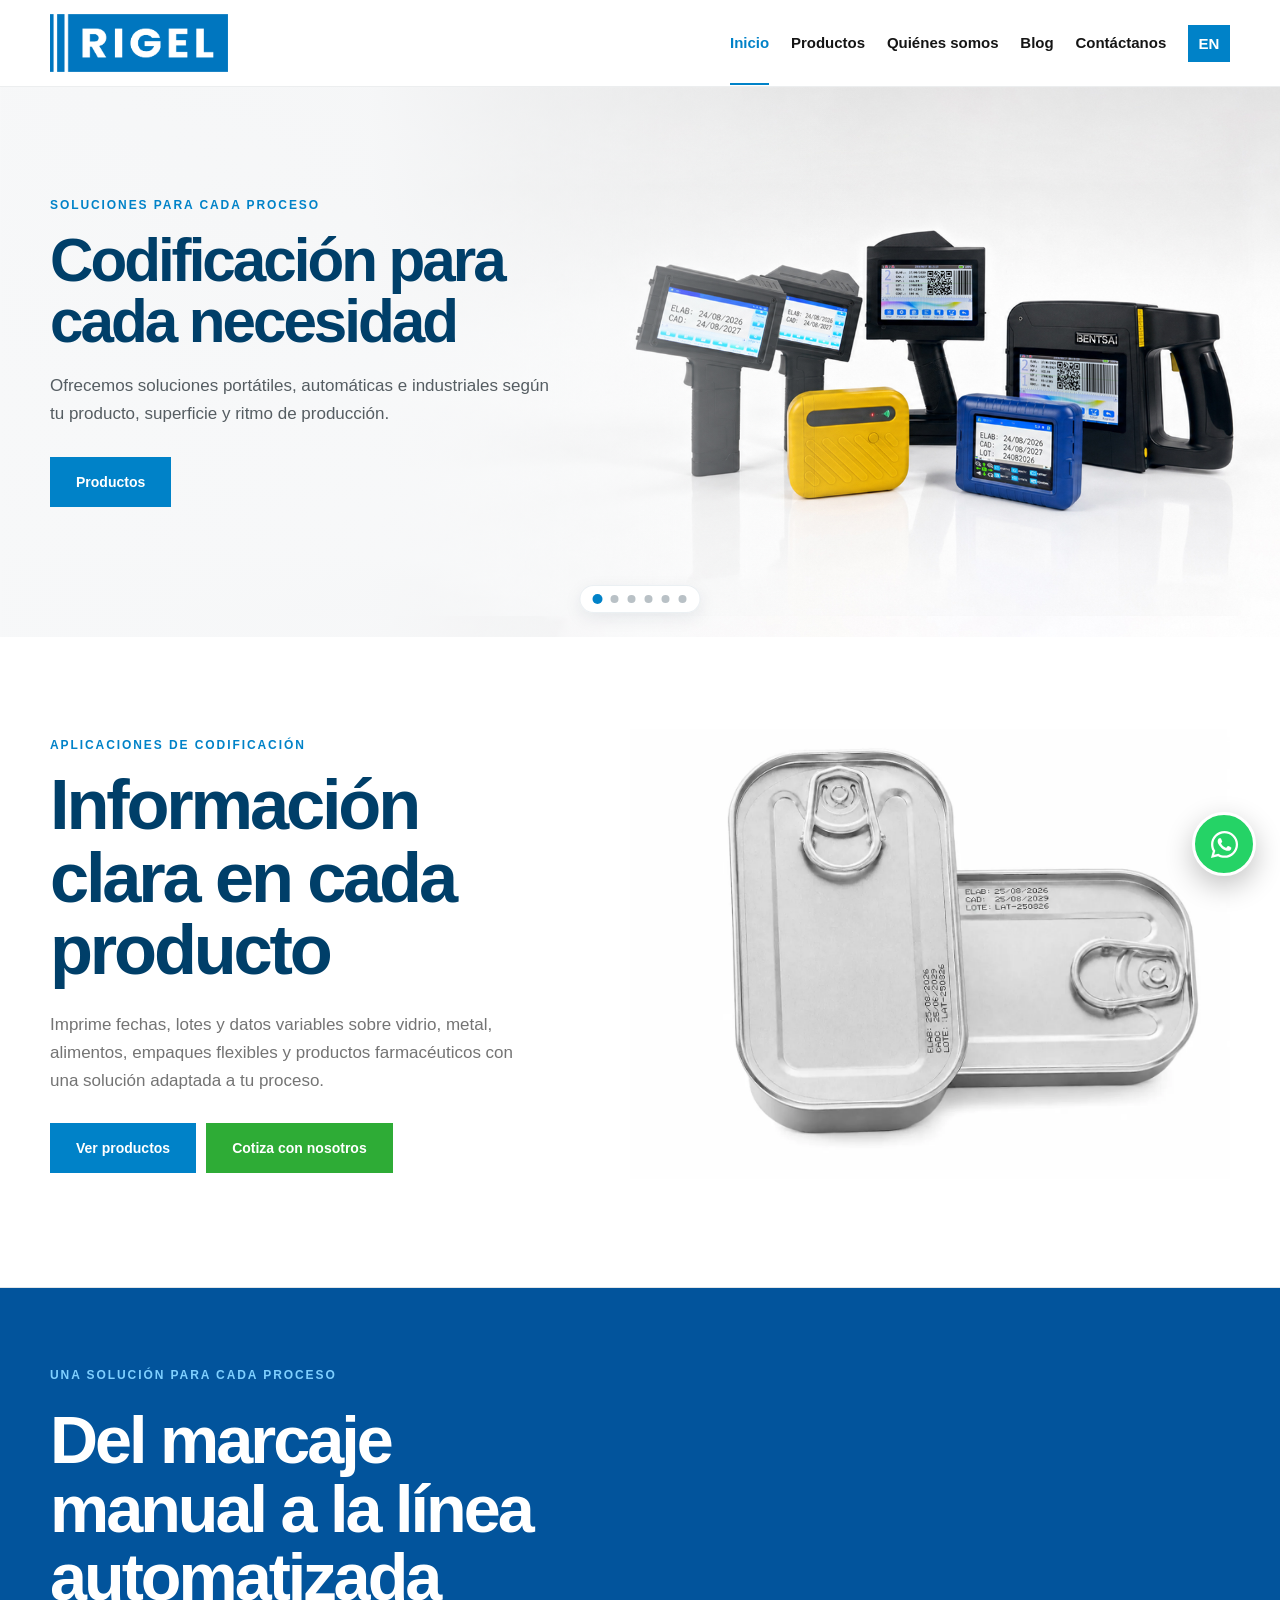
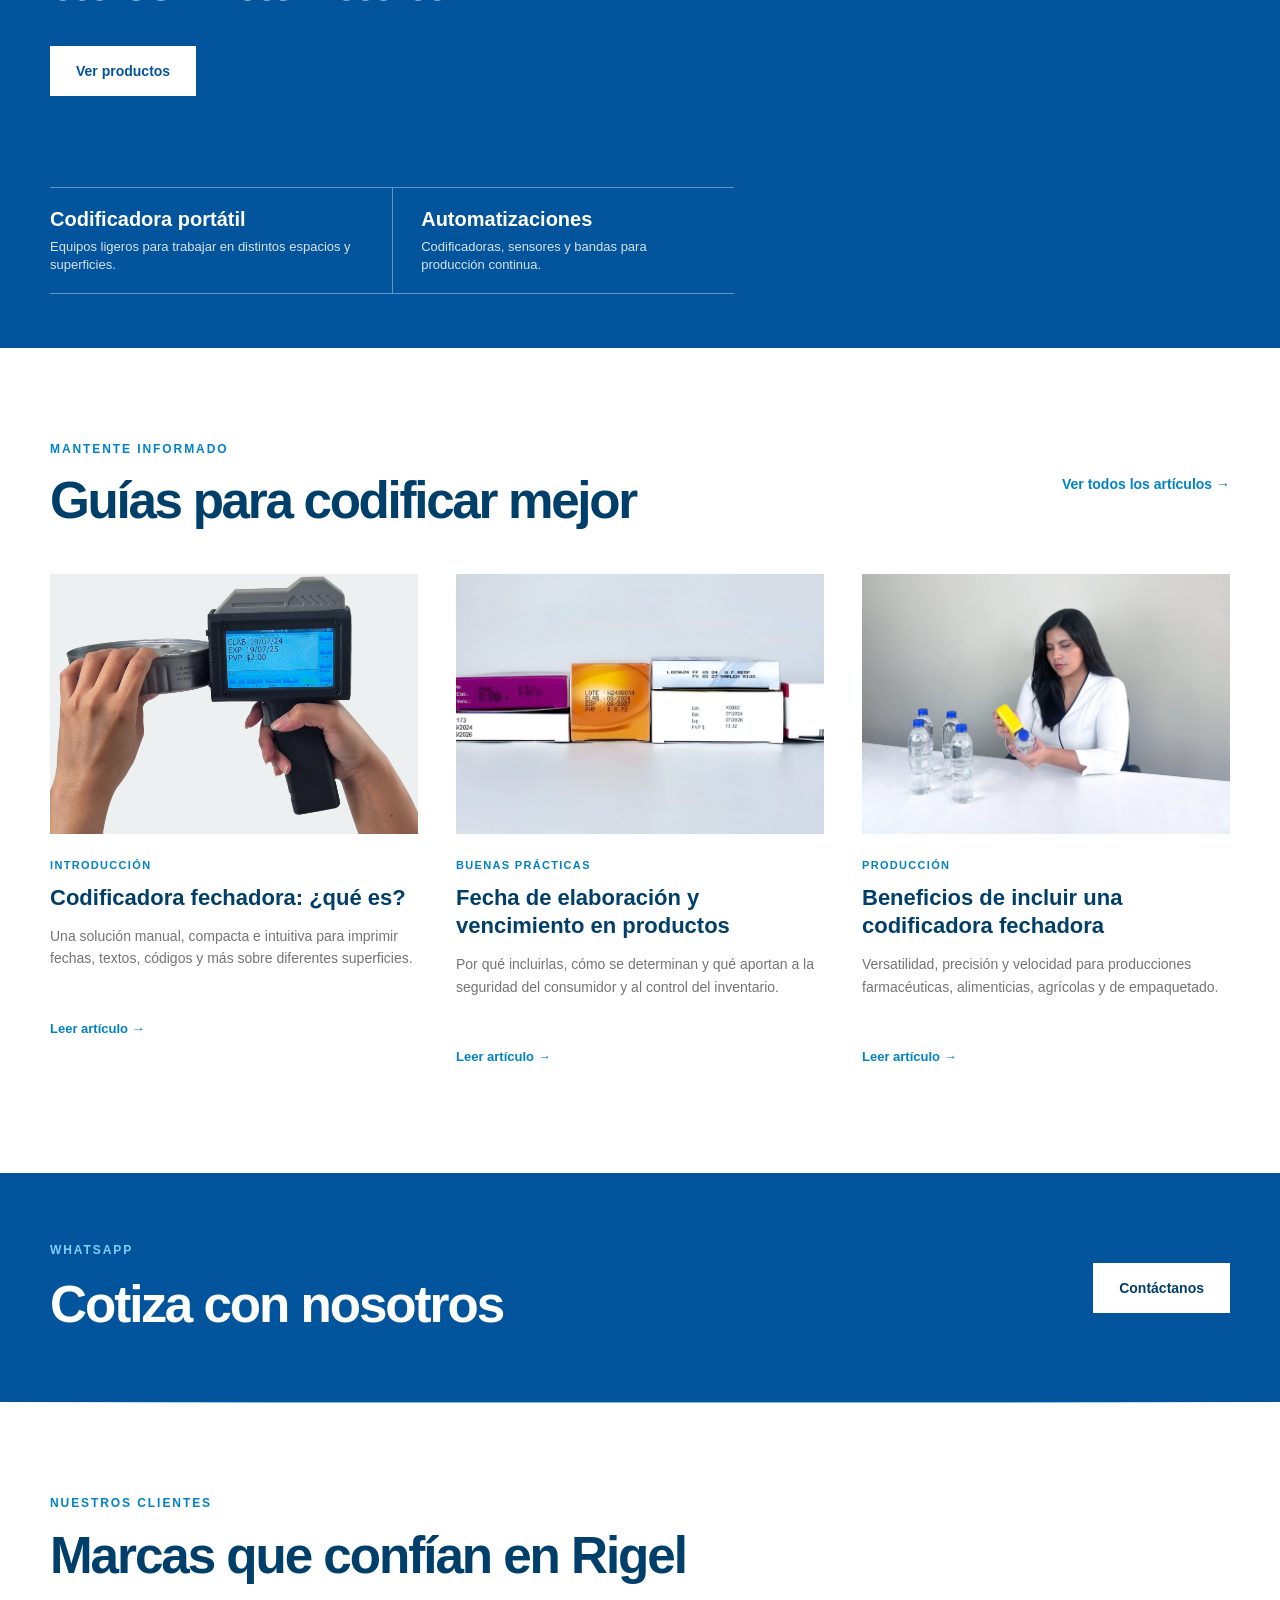
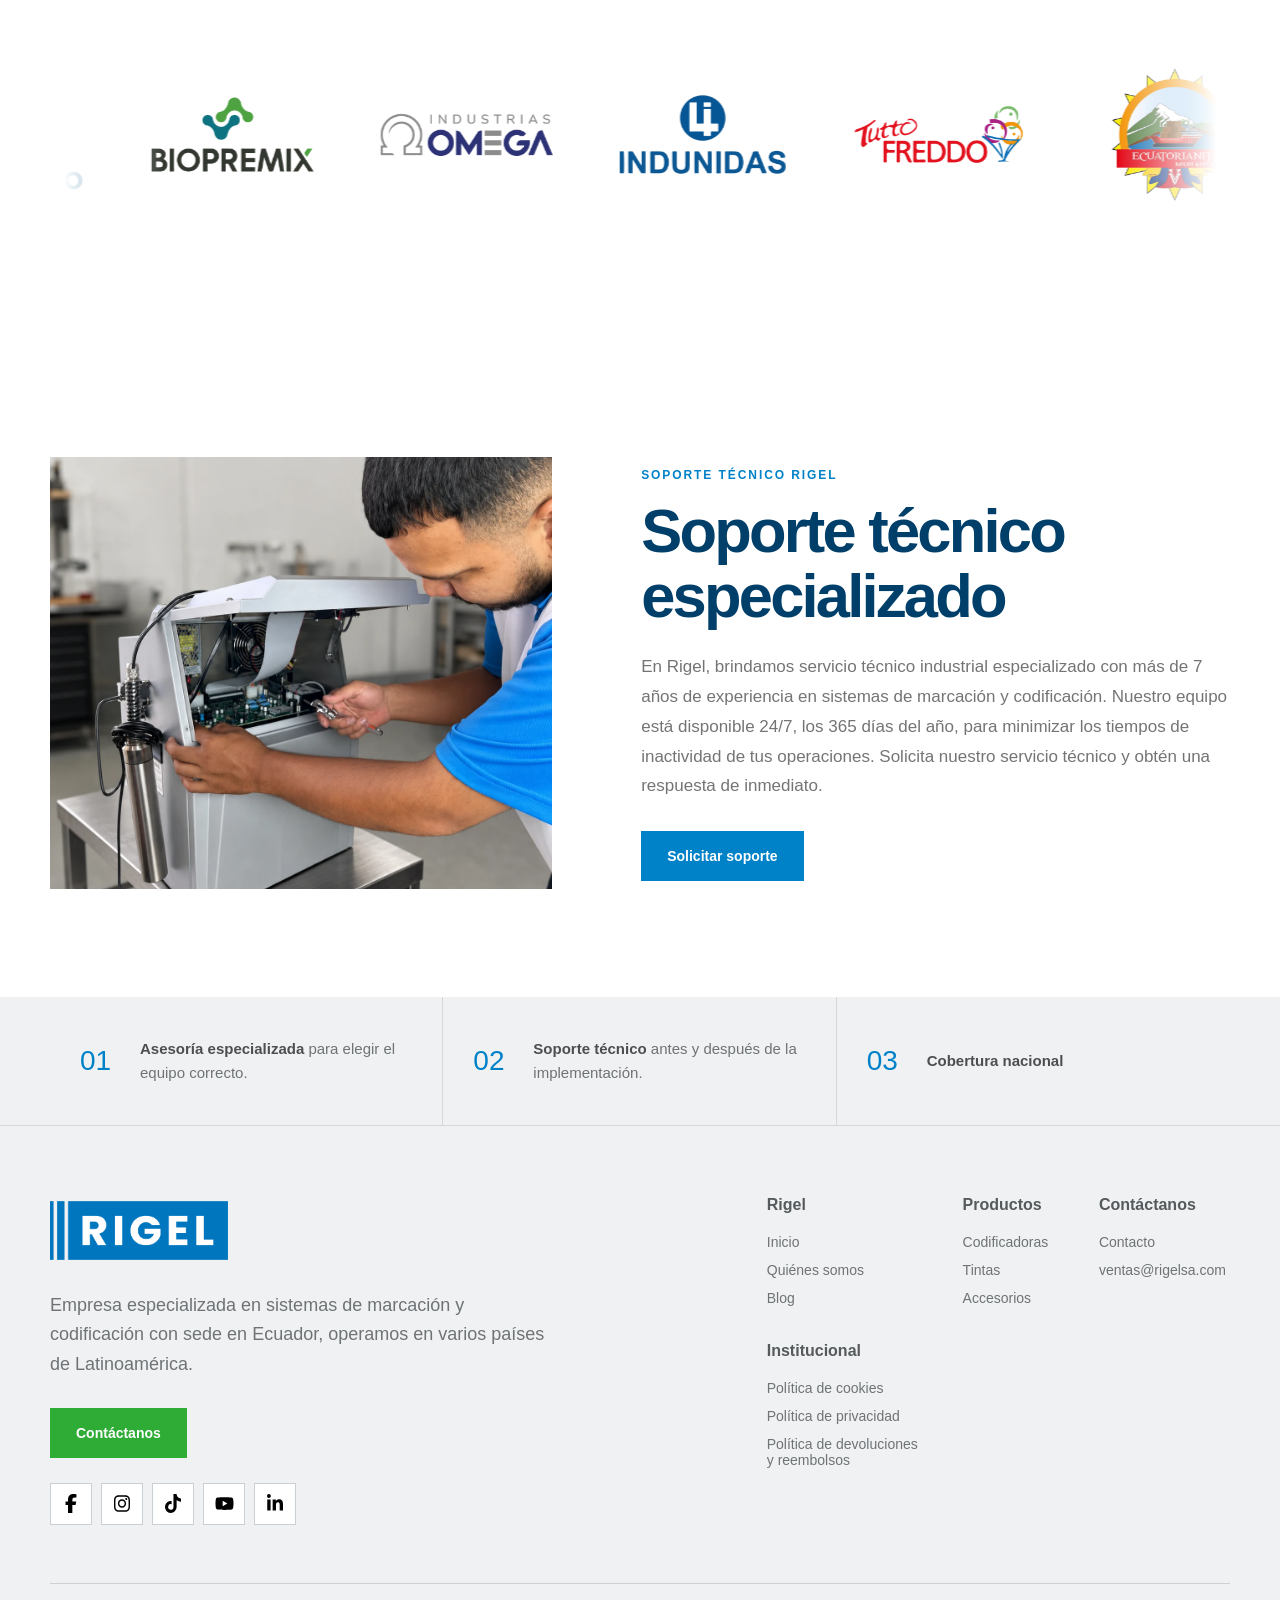
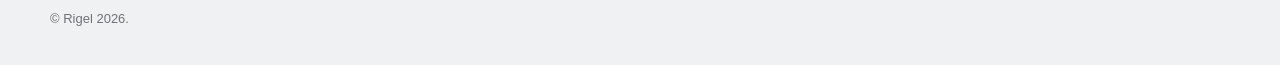
==== commit 52e6e5c7: "Corregir texto del slide de automatización" ====
--- a/index.html
+++ b/index.html
@@ -12,7 +12,7 @@
   <script defer src="js/data.js?v=20260902-2"></script>
   <script defer src="js/inventario-bilingue.js?v=20260902-2"></script>
   <script defer src="js/config.js?v=20260902-2"></script>
-  <script defer src="js/backend-client.js?v=20260902-3"></script>
+  <script defer src="js/backend-client.js?v=20260902-4"></script>
 </head>
 <body data-page="inicio">
   <a class="saltar-contenido" href="#contenido">Ir al contenido</a>
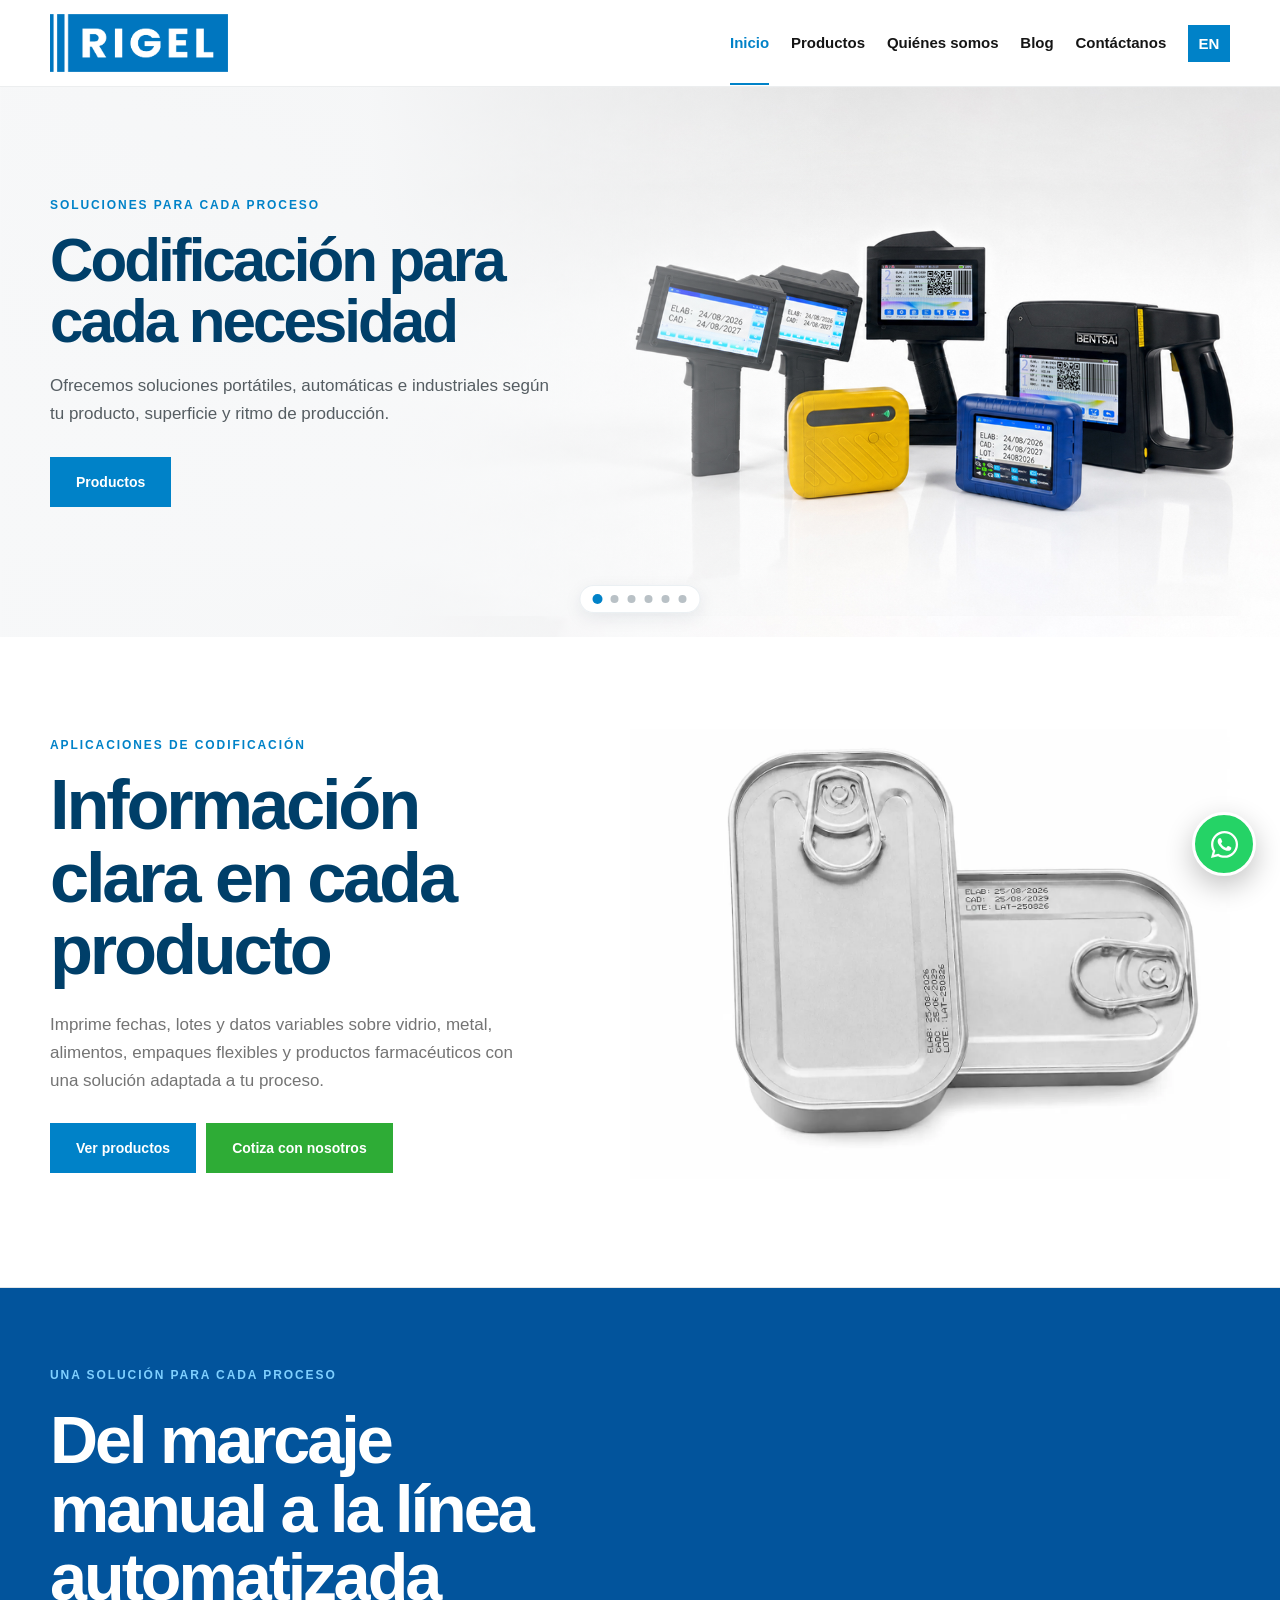
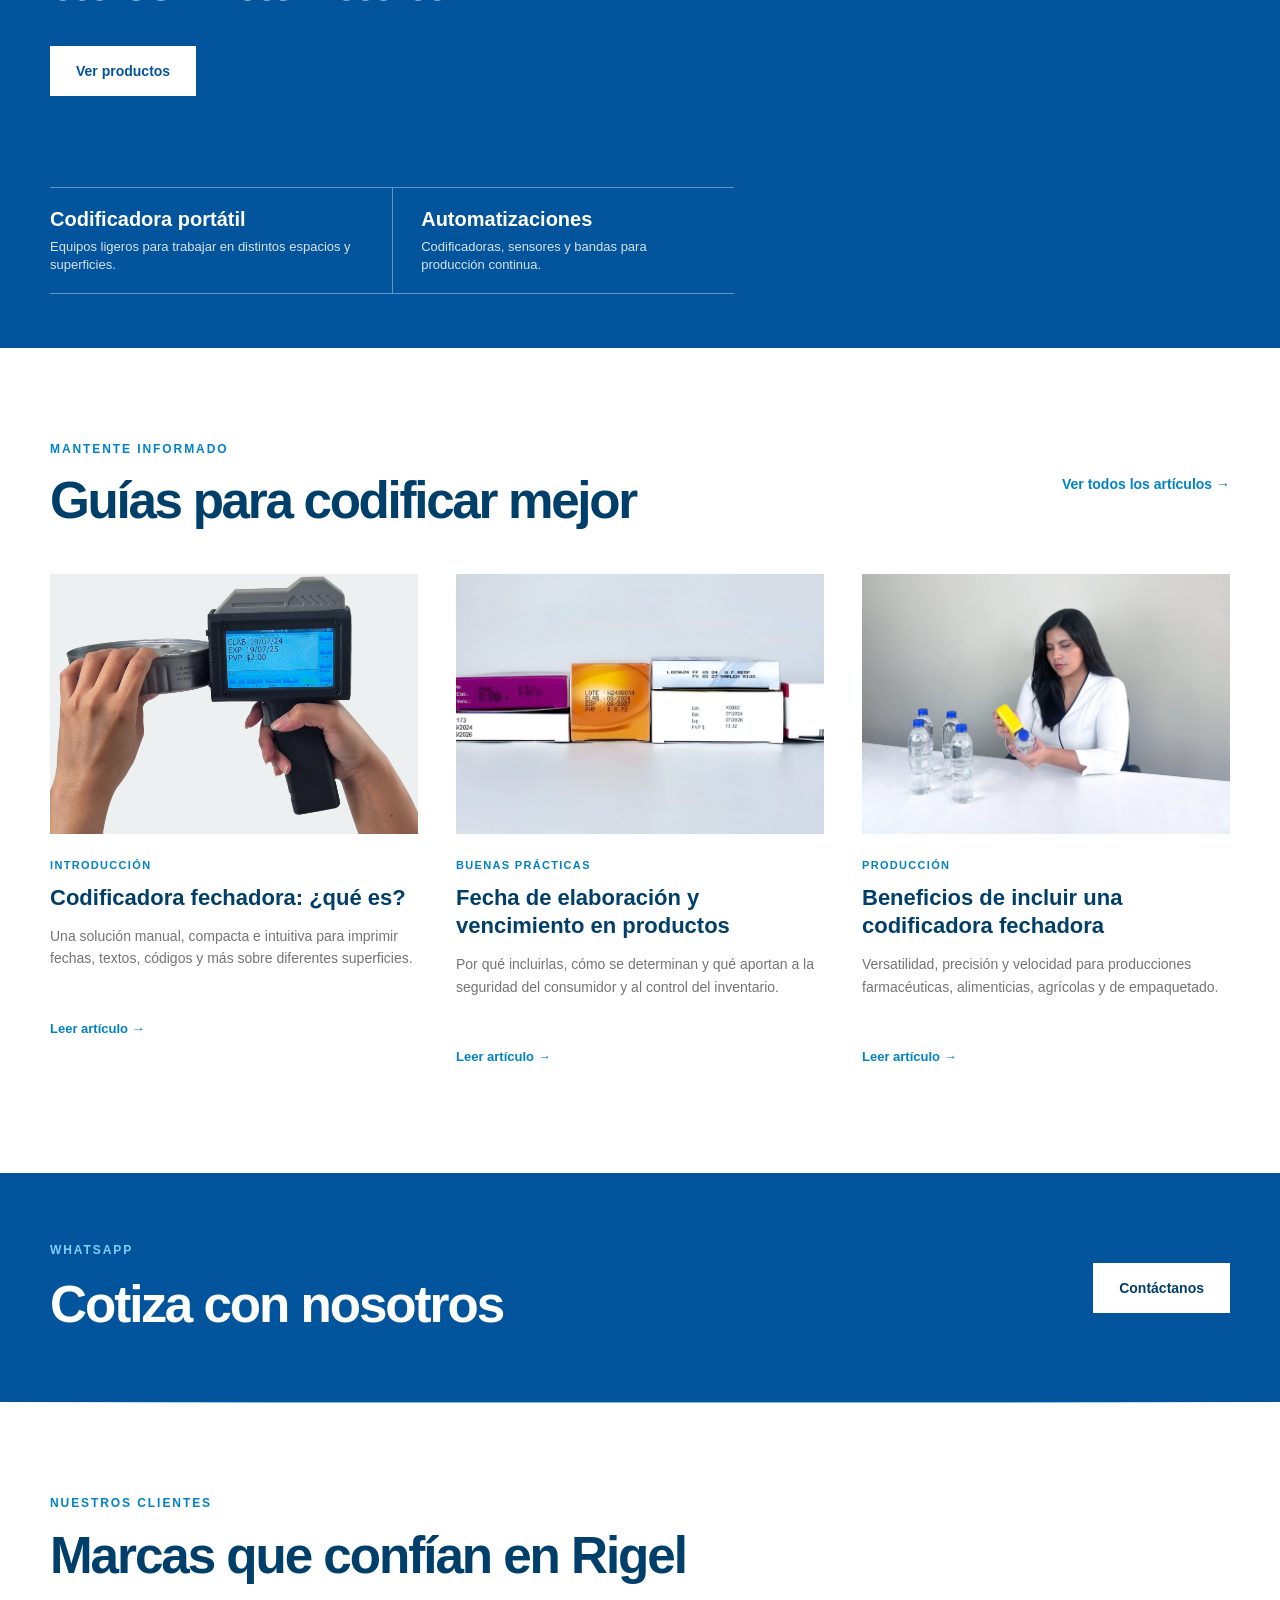
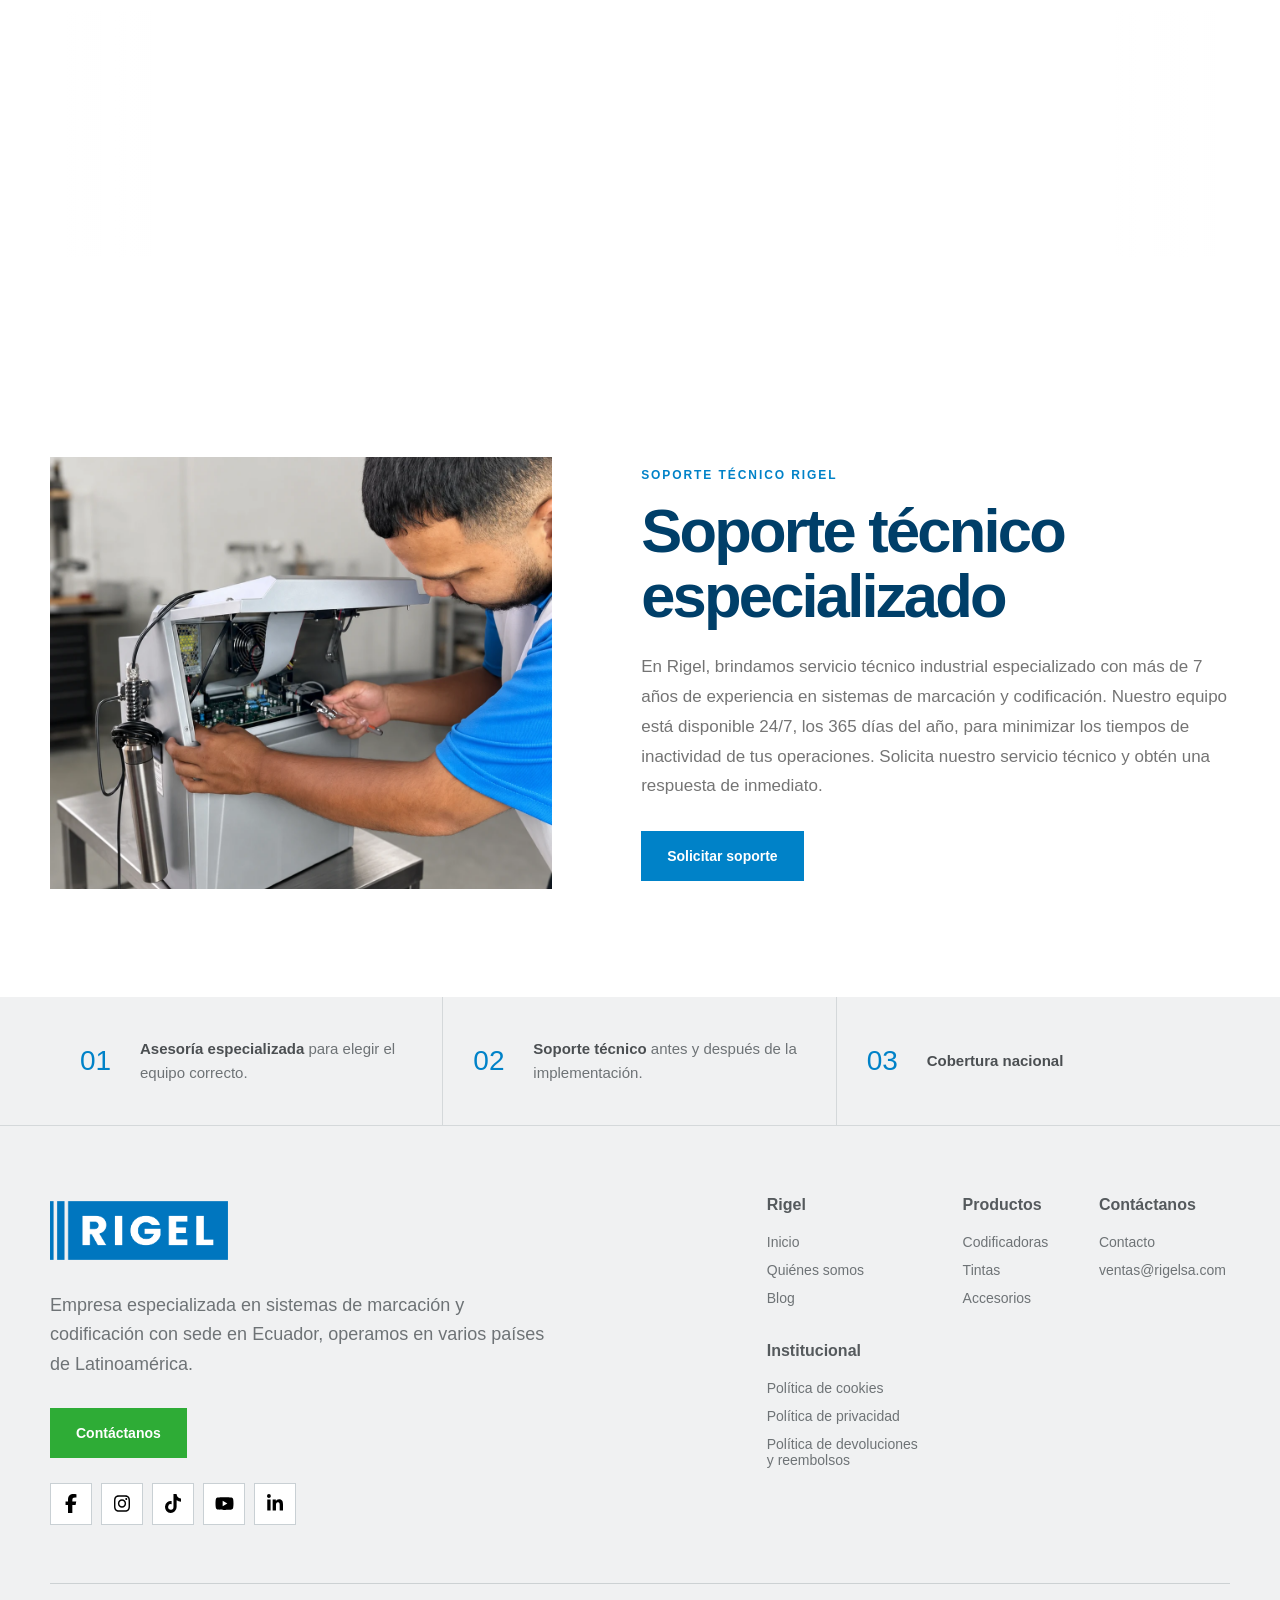
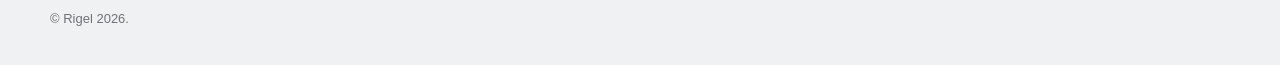
==== commit 07306dd5: "Dificultar descarga rápida de imágenes" ====
--- a/index.html
+++ b/index.html
@@ -8,11 +8,11 @@
   <meta property="og:image" content="og.png">
   <title>Rigel | Marcaje y codificación</title>
   <link rel="icon" type="image/png" href="assets/brand/rigel-favicon.png?v=2">
-  <link rel="stylesheet" href="css/styles.css?v=20260902-2">
+  <link rel="stylesheet" href="css/styles.css?v=20260902-5">
   <script defer src="js/data.js?v=20260902-2"></script>
   <script defer src="js/inventario-bilingue.js?v=20260902-2"></script>
   <script defer src="js/config.js?v=20260902-2"></script>
-  <script defer src="js/backend-client.js?v=20260902-4"></script>
+  <script defer src="js/backend-client.js?v=20260902-5"></script>
 </head>
 <body data-page="inicio">
   <a class="saltar-contenido" href="#contenido">Ir al contenido</a>
--- a/css/styles.css
+++ b/css/styles.css
@@ -16,7 +16,7 @@
 button, input, select, textarea { font: inherit; }
 button, a { -webkit-tap-highlight-color: transparent; }
 a { color: inherit; text-decoration: none; }
-img { display: block; max-width: 100%; }
+img { display: block; max-width: 100%; -webkit-user-drag: none; -webkit-user-select: none; user-select: none; -webkit-touch-callout: none; }
 p { line-height: 1.65; }
 .contenedor { width: min(1180px, calc(100% - 48px)); margin-inline: auto; }
 .solo-lectura { position: absolute; width: 1px; height: 1px; padding: 0; margin: -1px; overflow: hidden; clip: rect(0,0,0,0); white-space: nowrap; border: 0; }
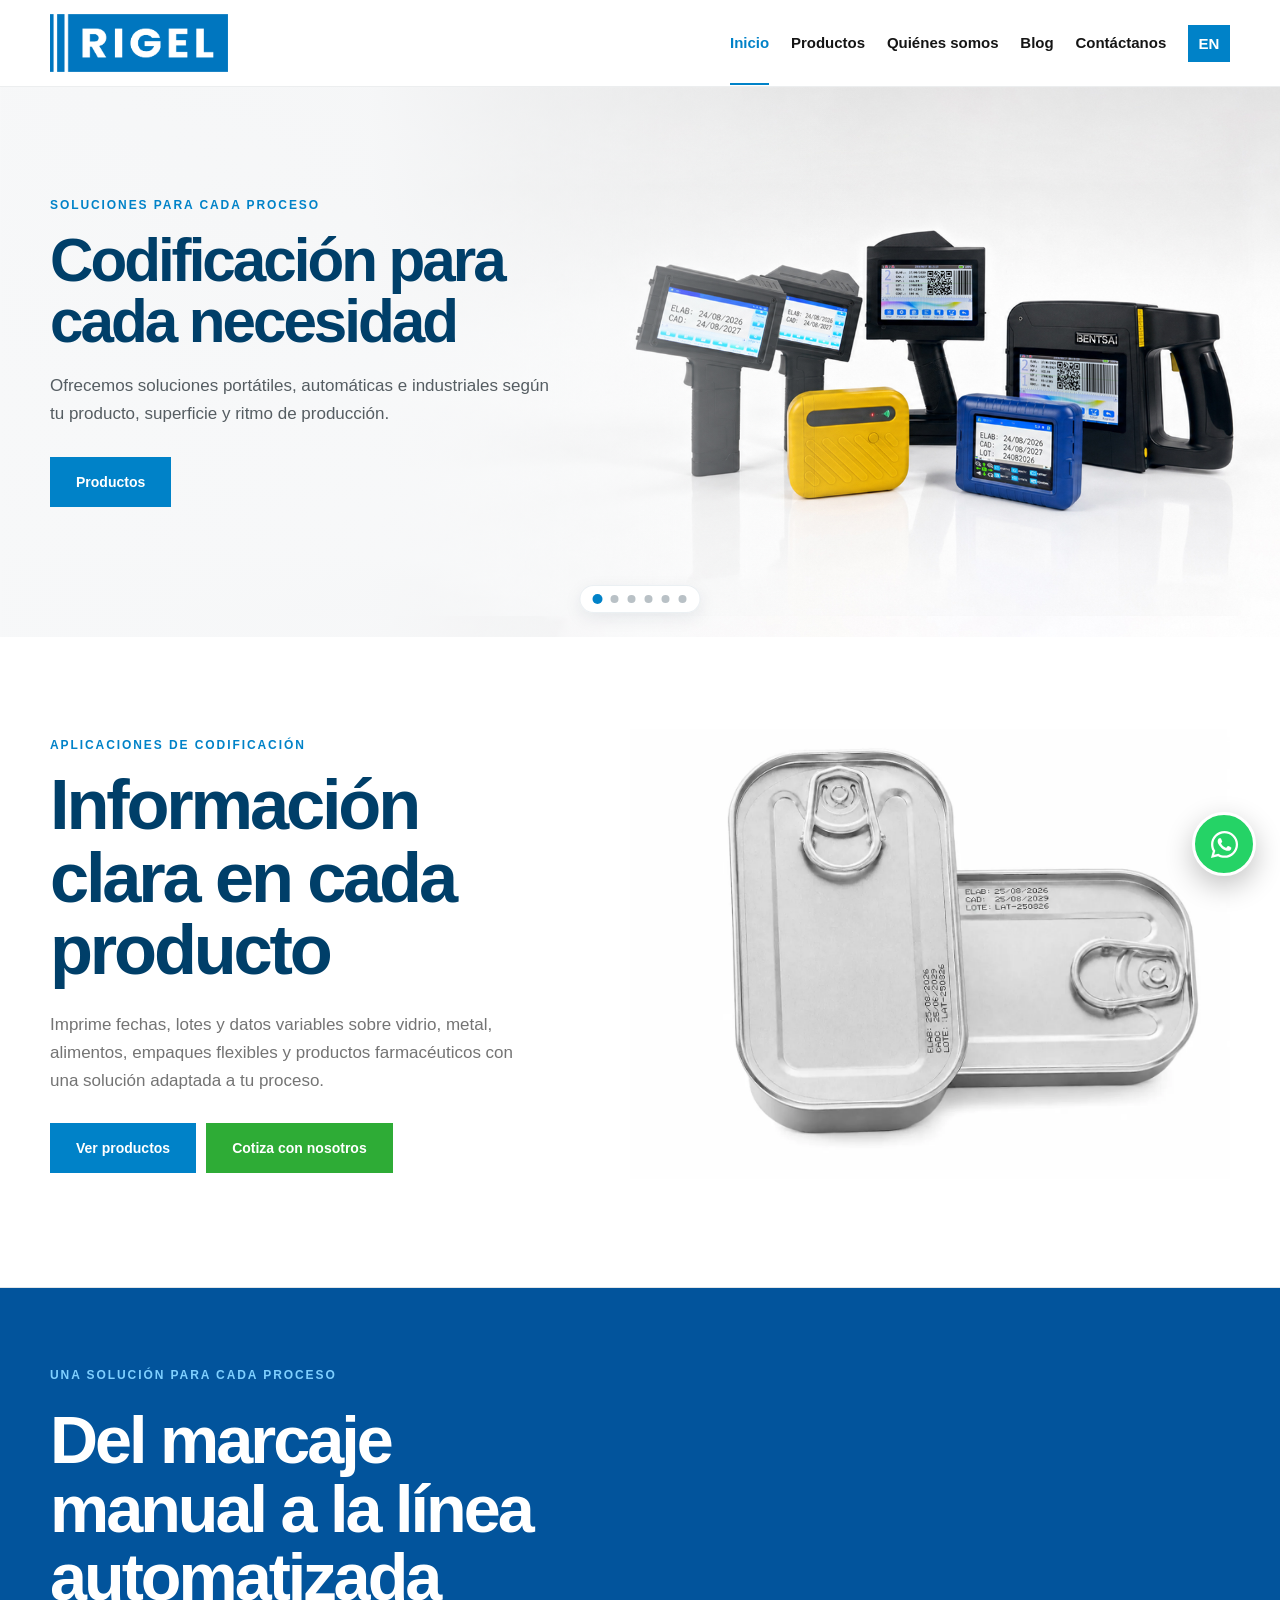
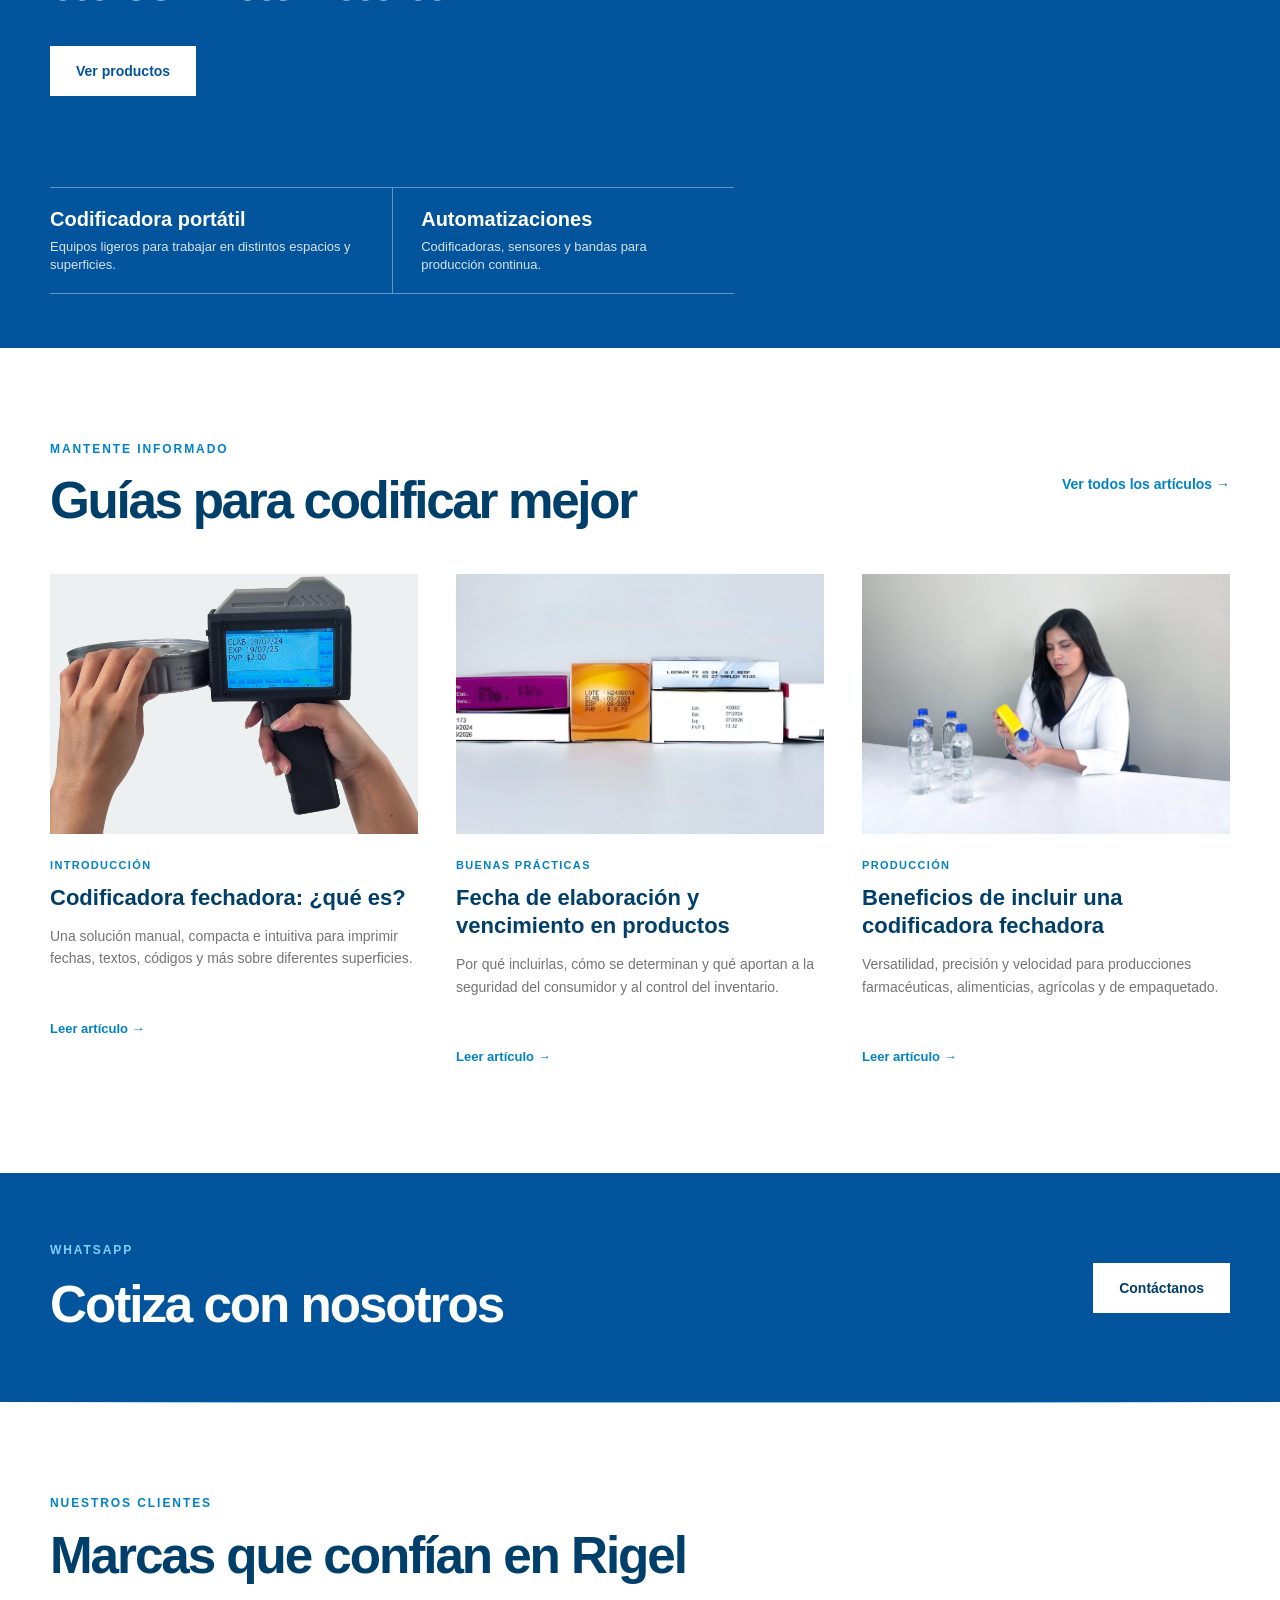
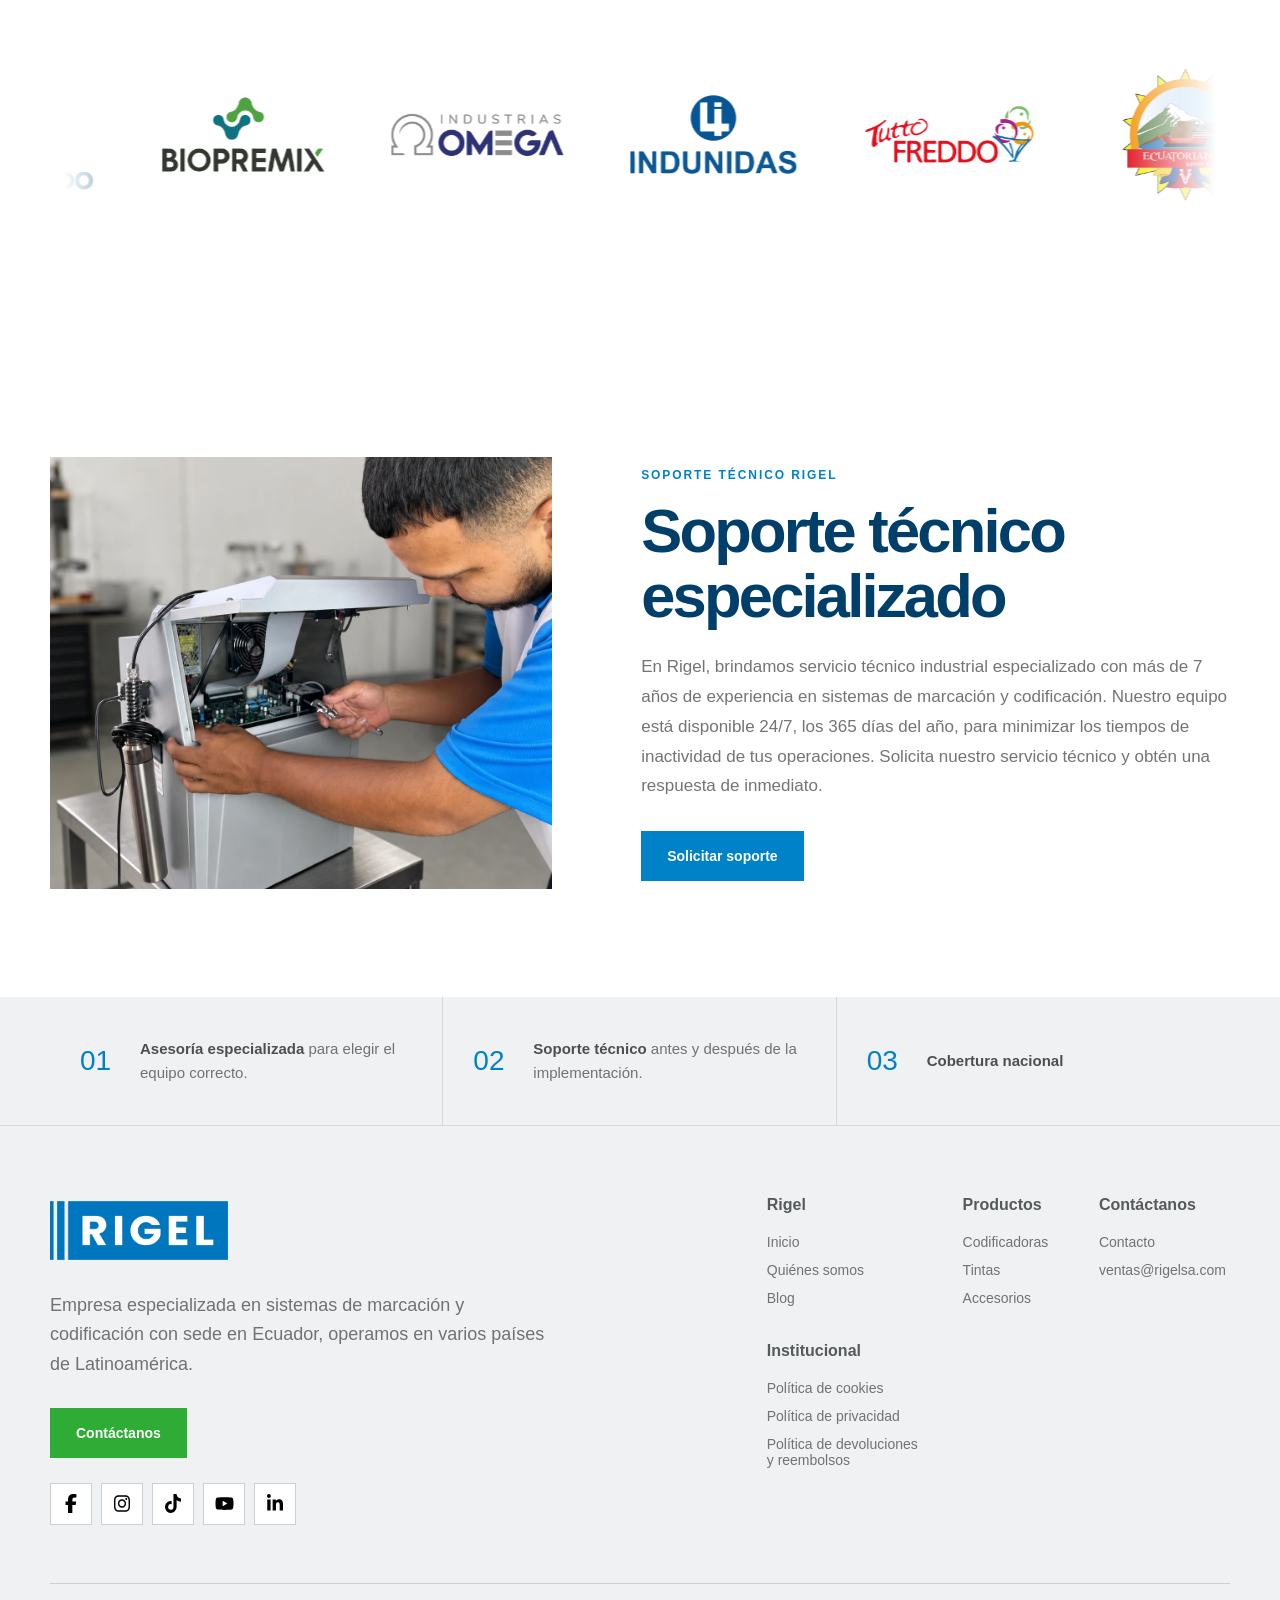
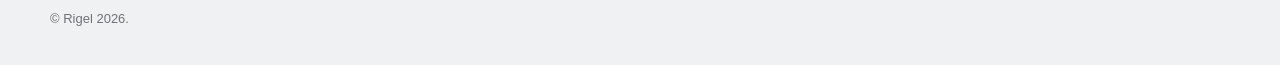
==== commit b0fff7bb: "Agregar logo de Monverd al carrusel de clientes" ====
--- a/index.html
+++ b/index.html
@@ -12,7 +12,7 @@
   <script defer src="js/data.js?v=20260902-2"></script>
   <script defer src="js/inventario-bilingue.js?v=20260902-2"></script>
   <script defer src="js/config.js?v=20260902-2"></script>
-  <script defer src="js/backend-client.js?v=20260902-5"></script>
+  <script defer src="js/backend-client.js?v=20260907-1"></script>
 </head>
 <body data-page="inicio">
   <a class="saltar-contenido" href="#contenido">Ir al contenido</a>
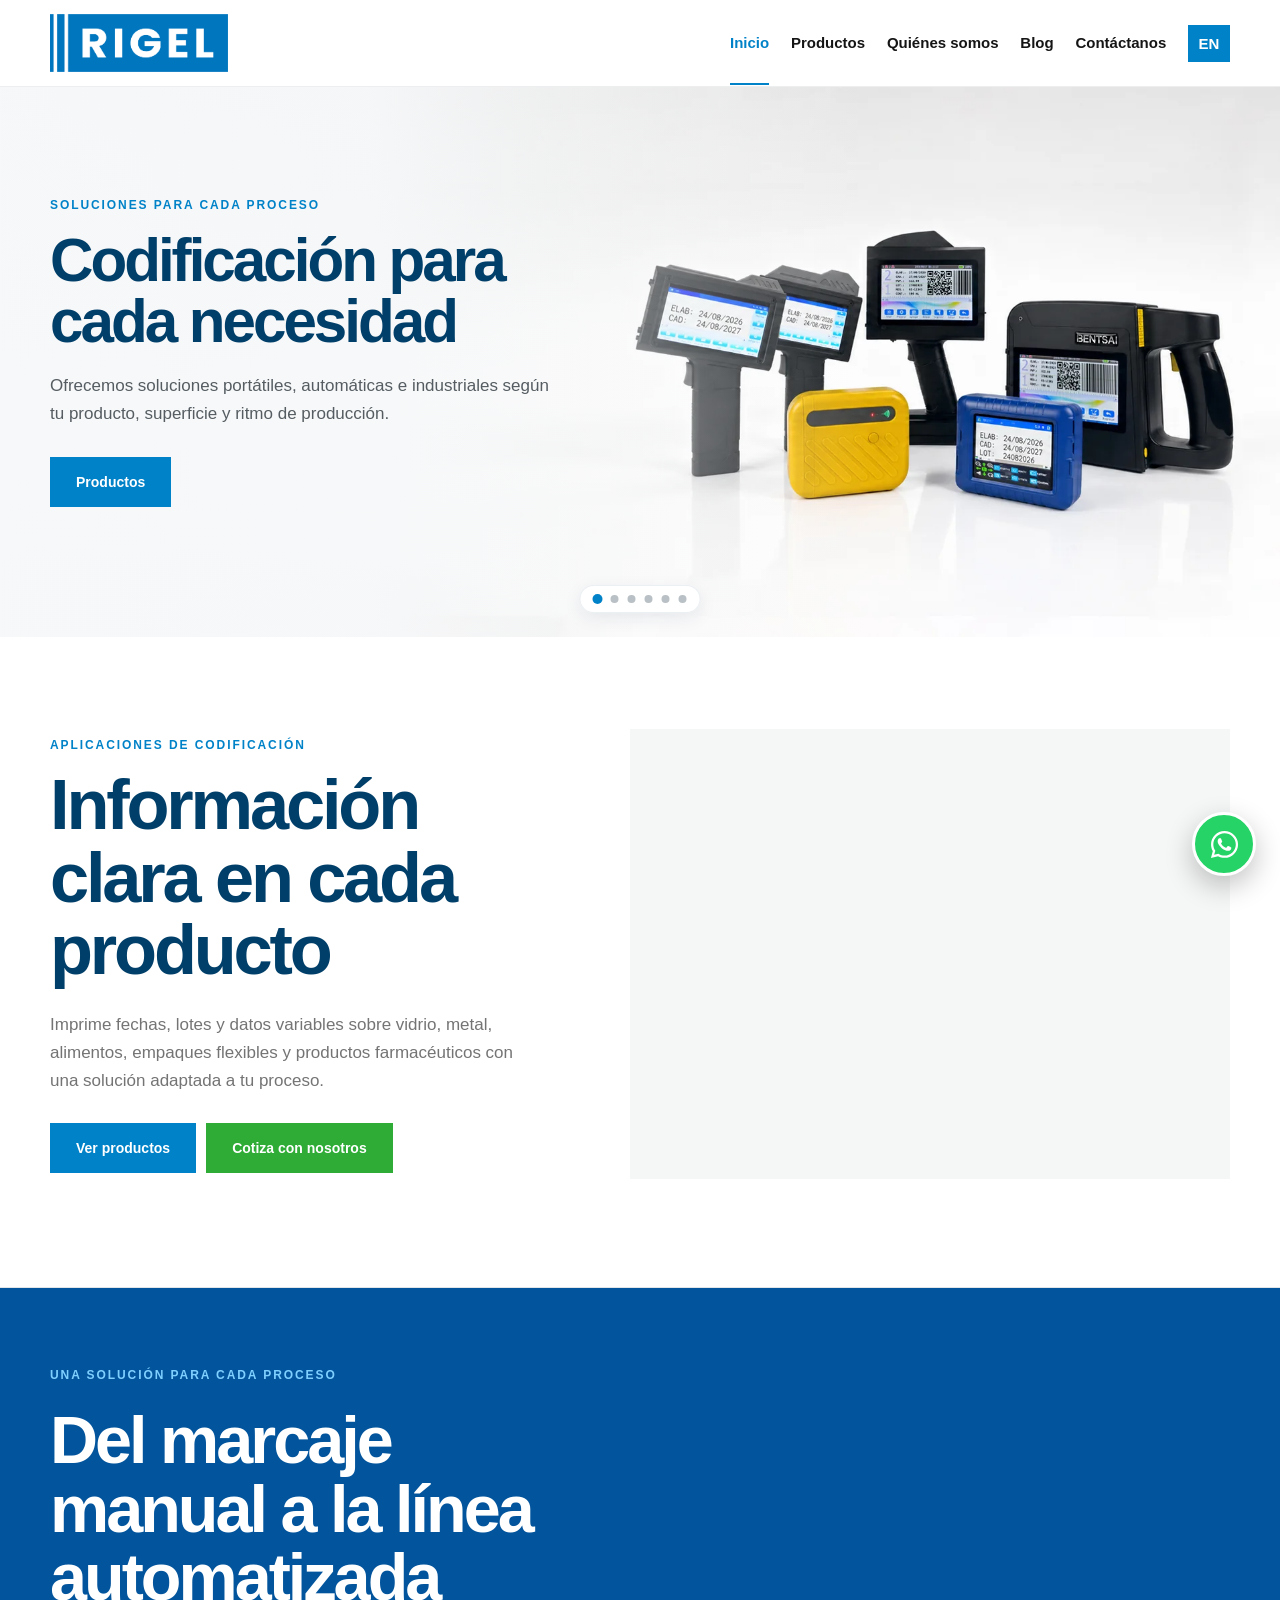
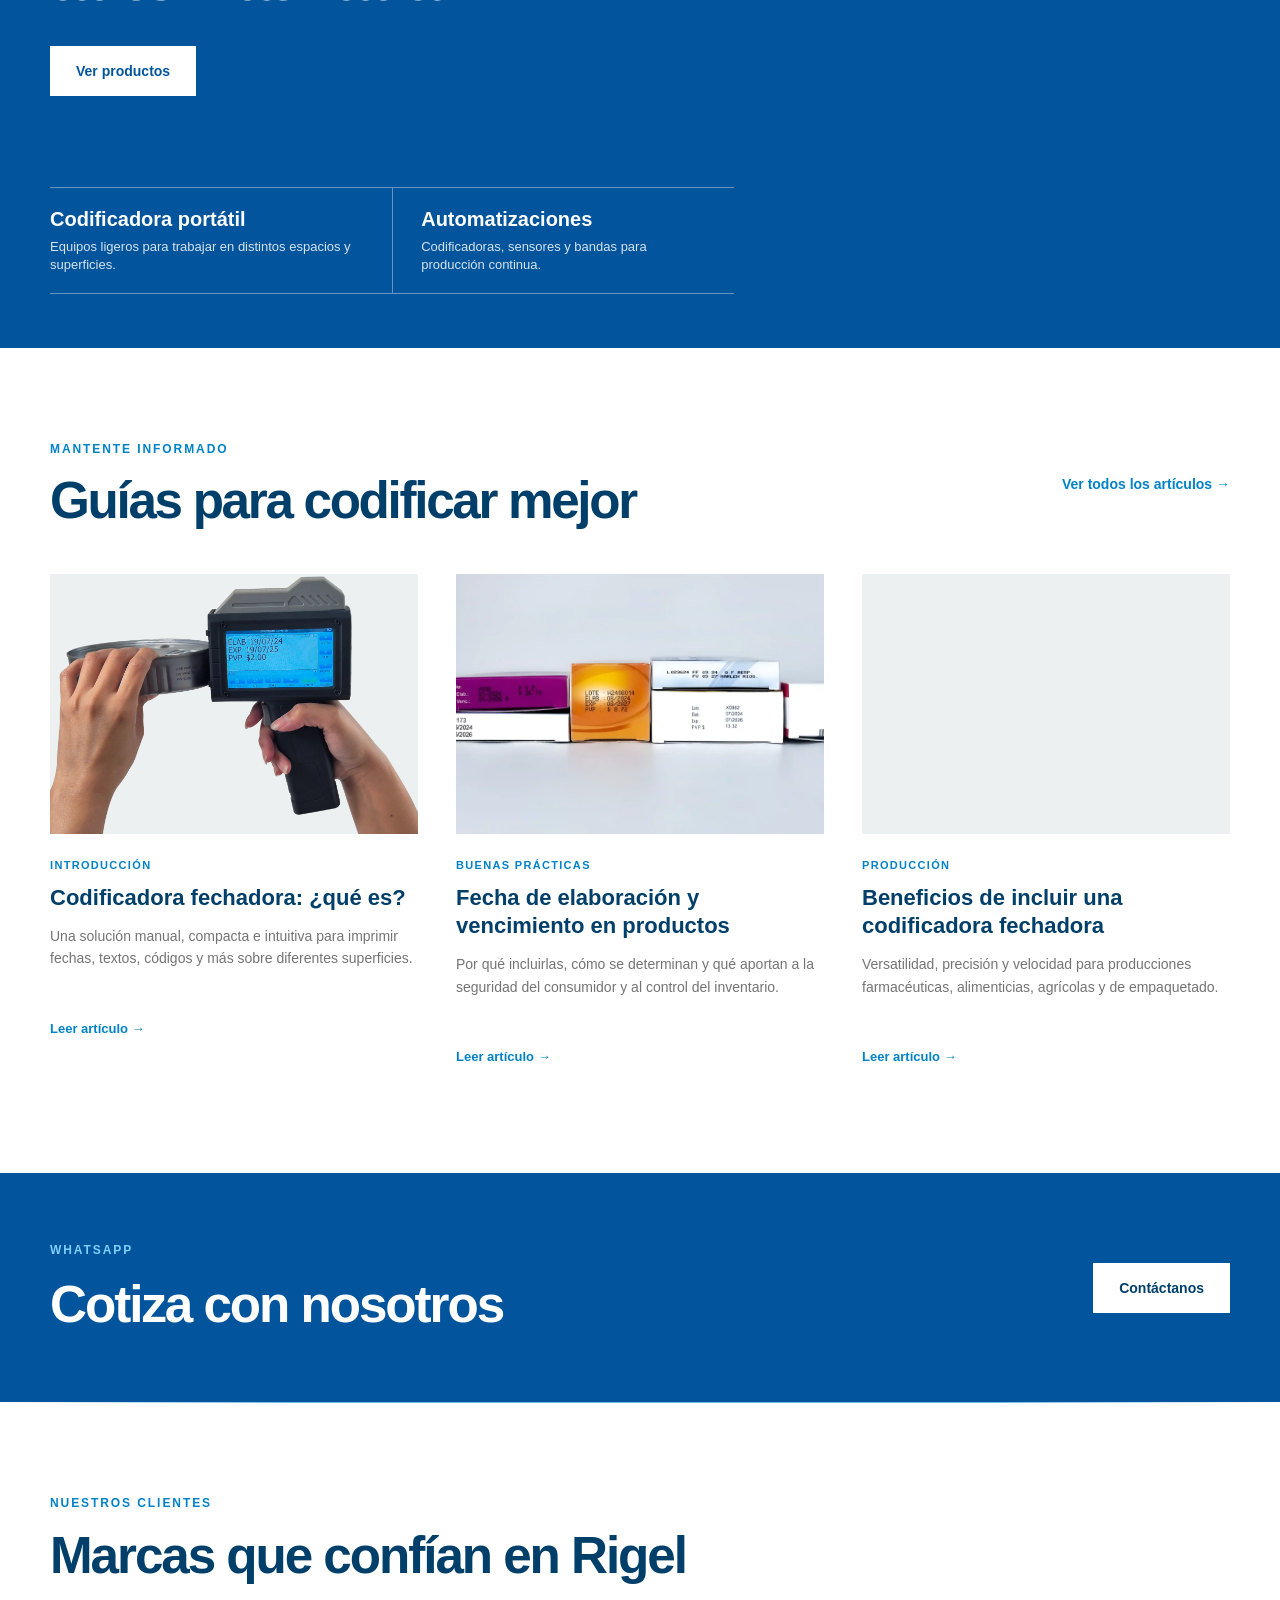
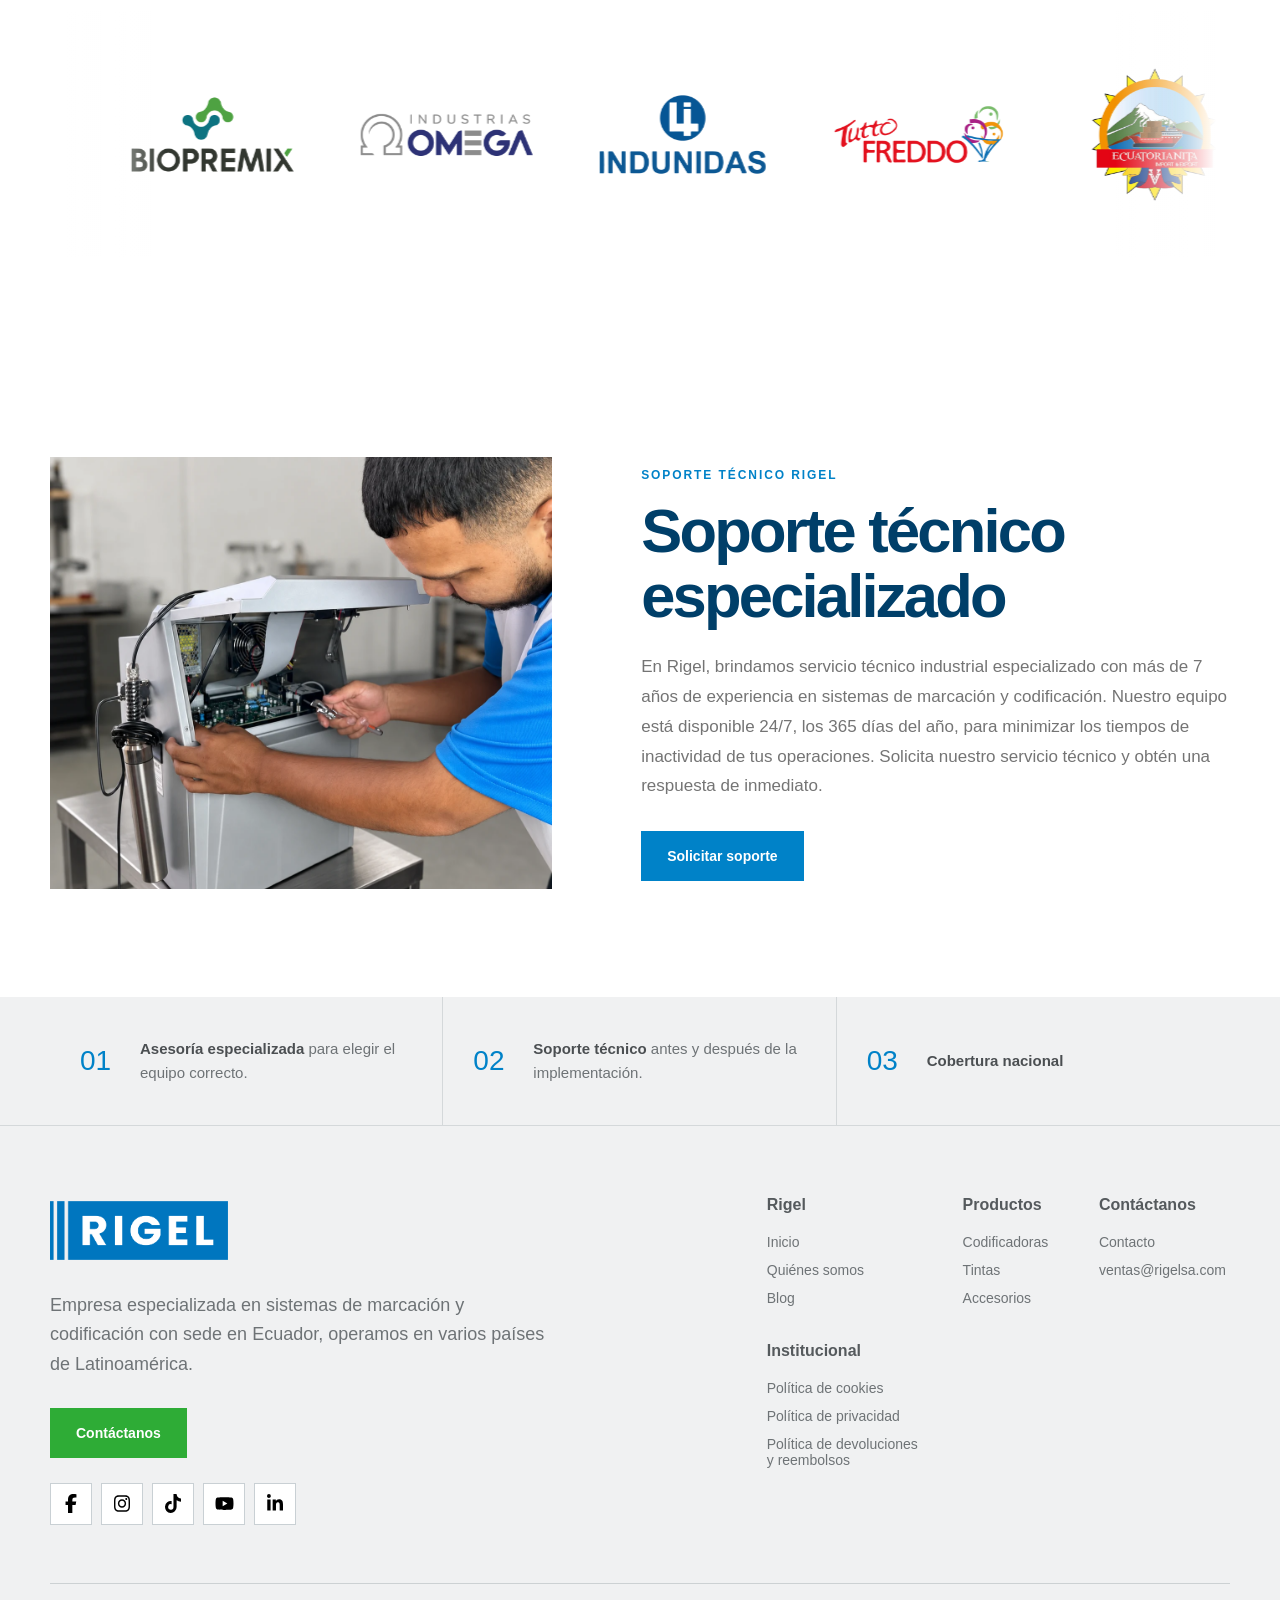
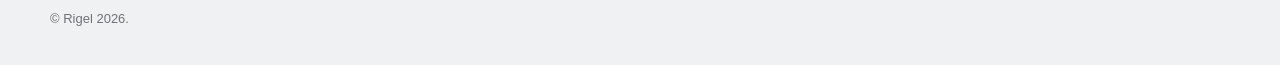
==== commit e6b9764b: "Optimizar SEO de imágenes para codificadoras" ====
--- a/index.html
+++ b/index.html
@@ -9,10 +9,11 @@
   <title>Rigel | Marcaje y codificación</title>
   <link rel="icon" type="image/png" href="assets/brand/rigel-favicon.png?v=2">
   <link rel="stylesheet" href="css/styles.css?v=20260902-5">
-  <script defer src="js/data.js?v=20260902-2"></script>
-  <script defer src="js/inventario-bilingue.js?v=20260902-2"></script>
+  <script defer src="js/data.js?v=20260909-1"></script>
+  <script defer src="js/inventario-bilingue.js?v=20260909-1"></script>
+  <script defer src="js/image-dimensions.js?v=20260909-1"></script>
   <script defer src="js/config.js?v=20260902-2"></script>
-  <script defer src="js/backend-client.js?v=20260907-1"></script>
+  <script defer src="js/backend-client.js?v=20260909-1"></script>
 </head>
 <body data-page="inicio">
   <a class="saltar-contenido" href="#contenido">Ir al contenido</a>
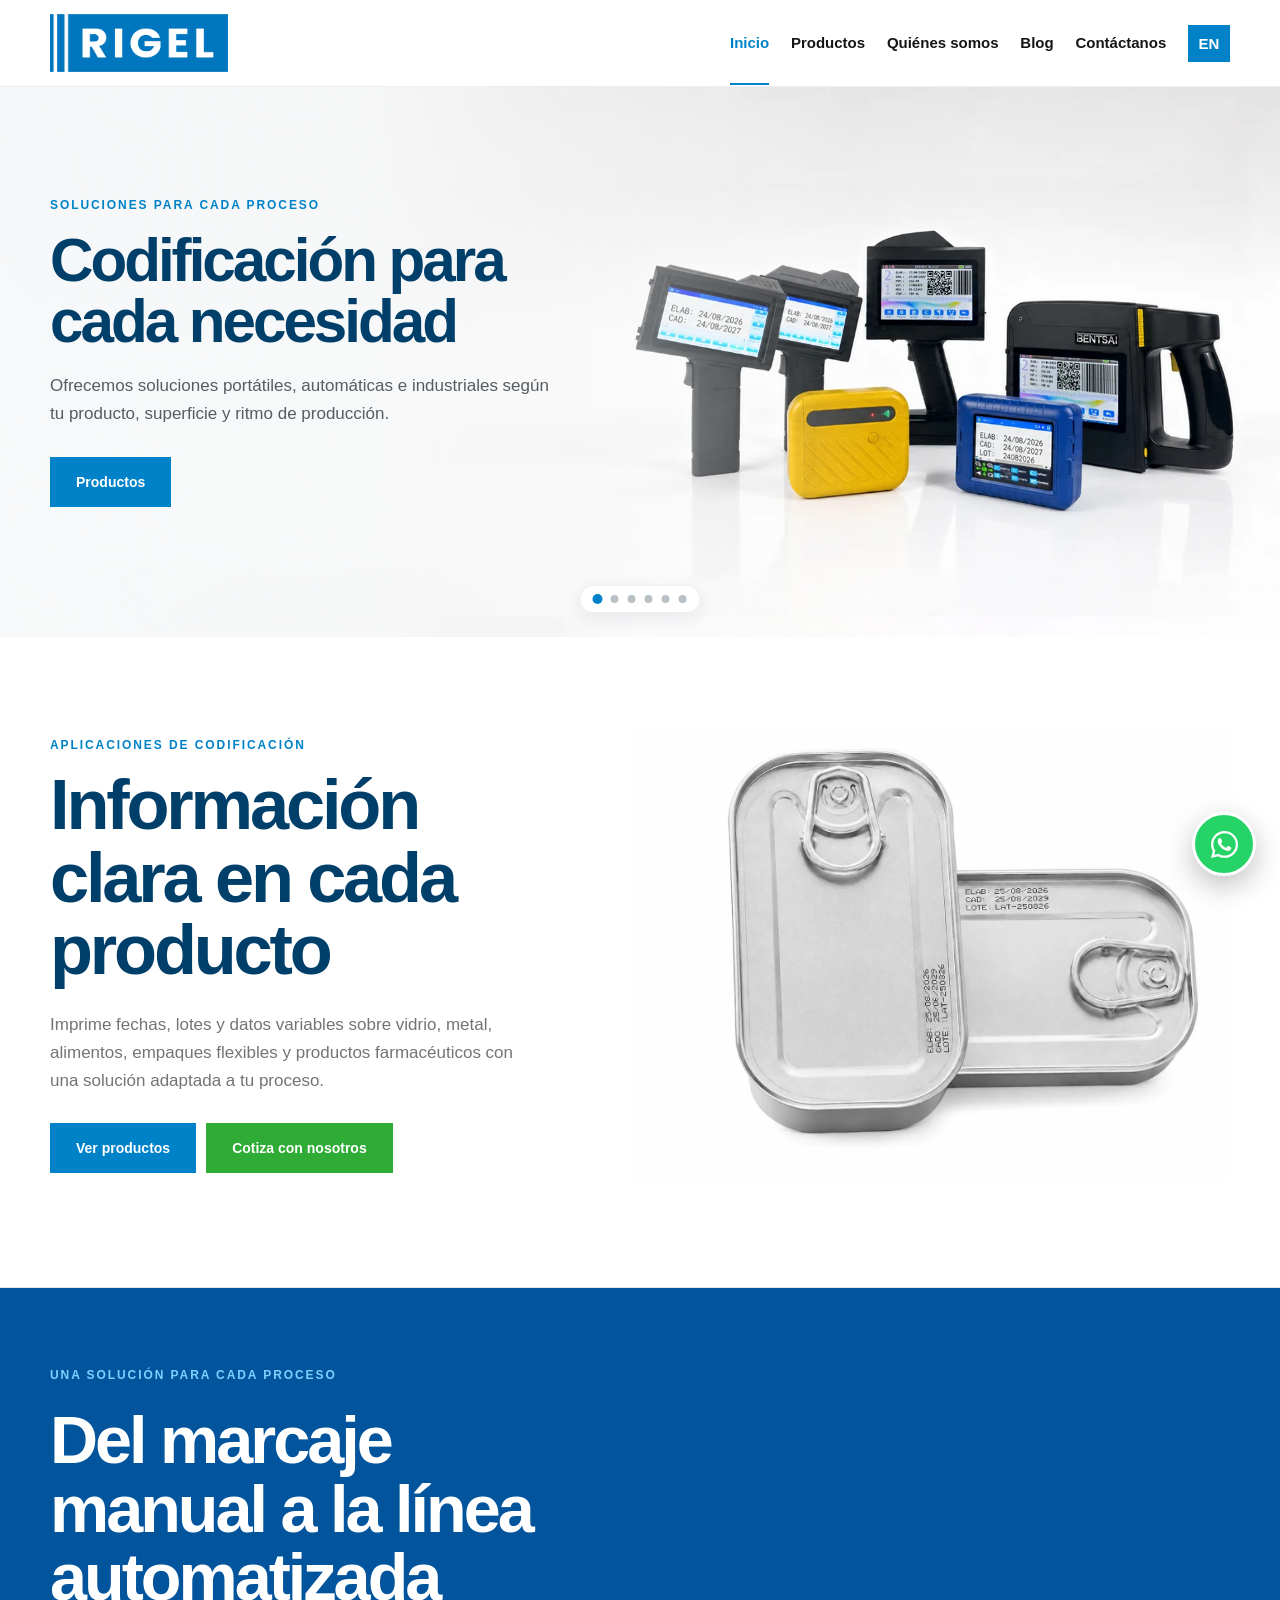
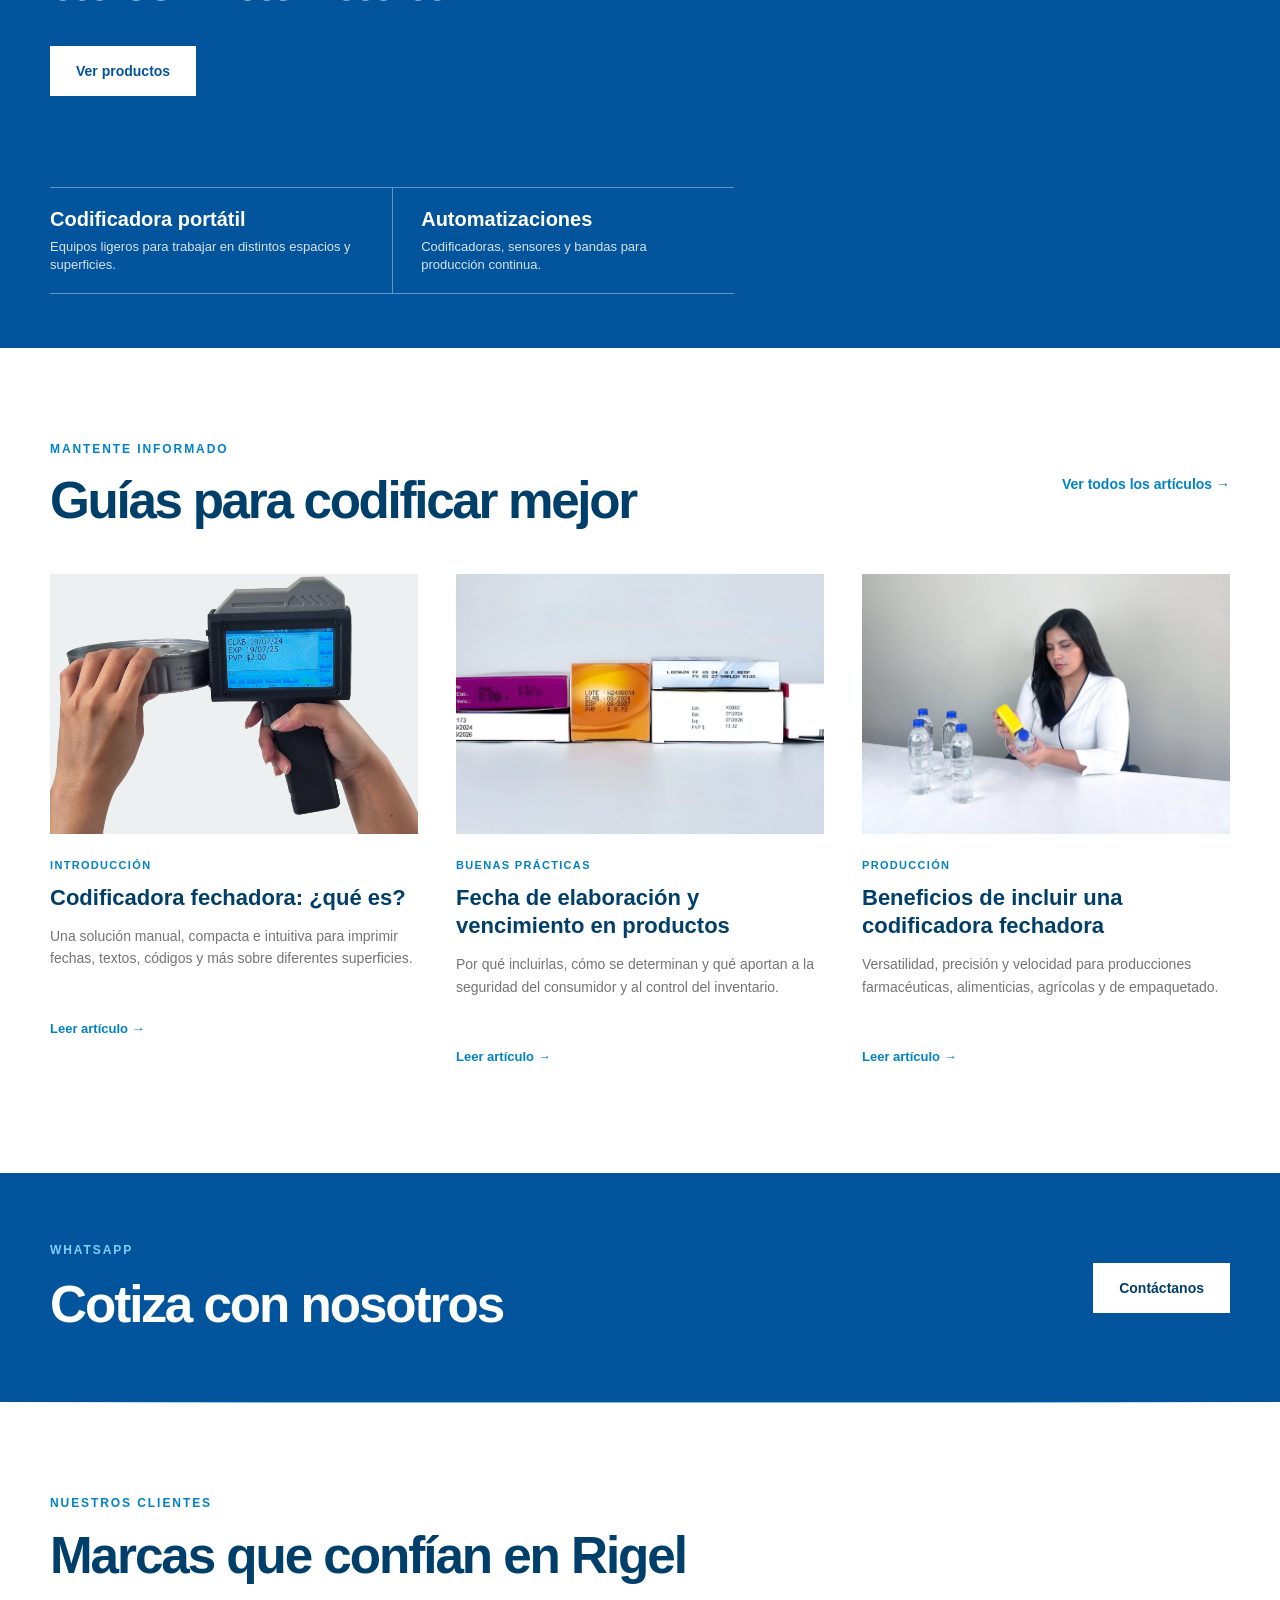
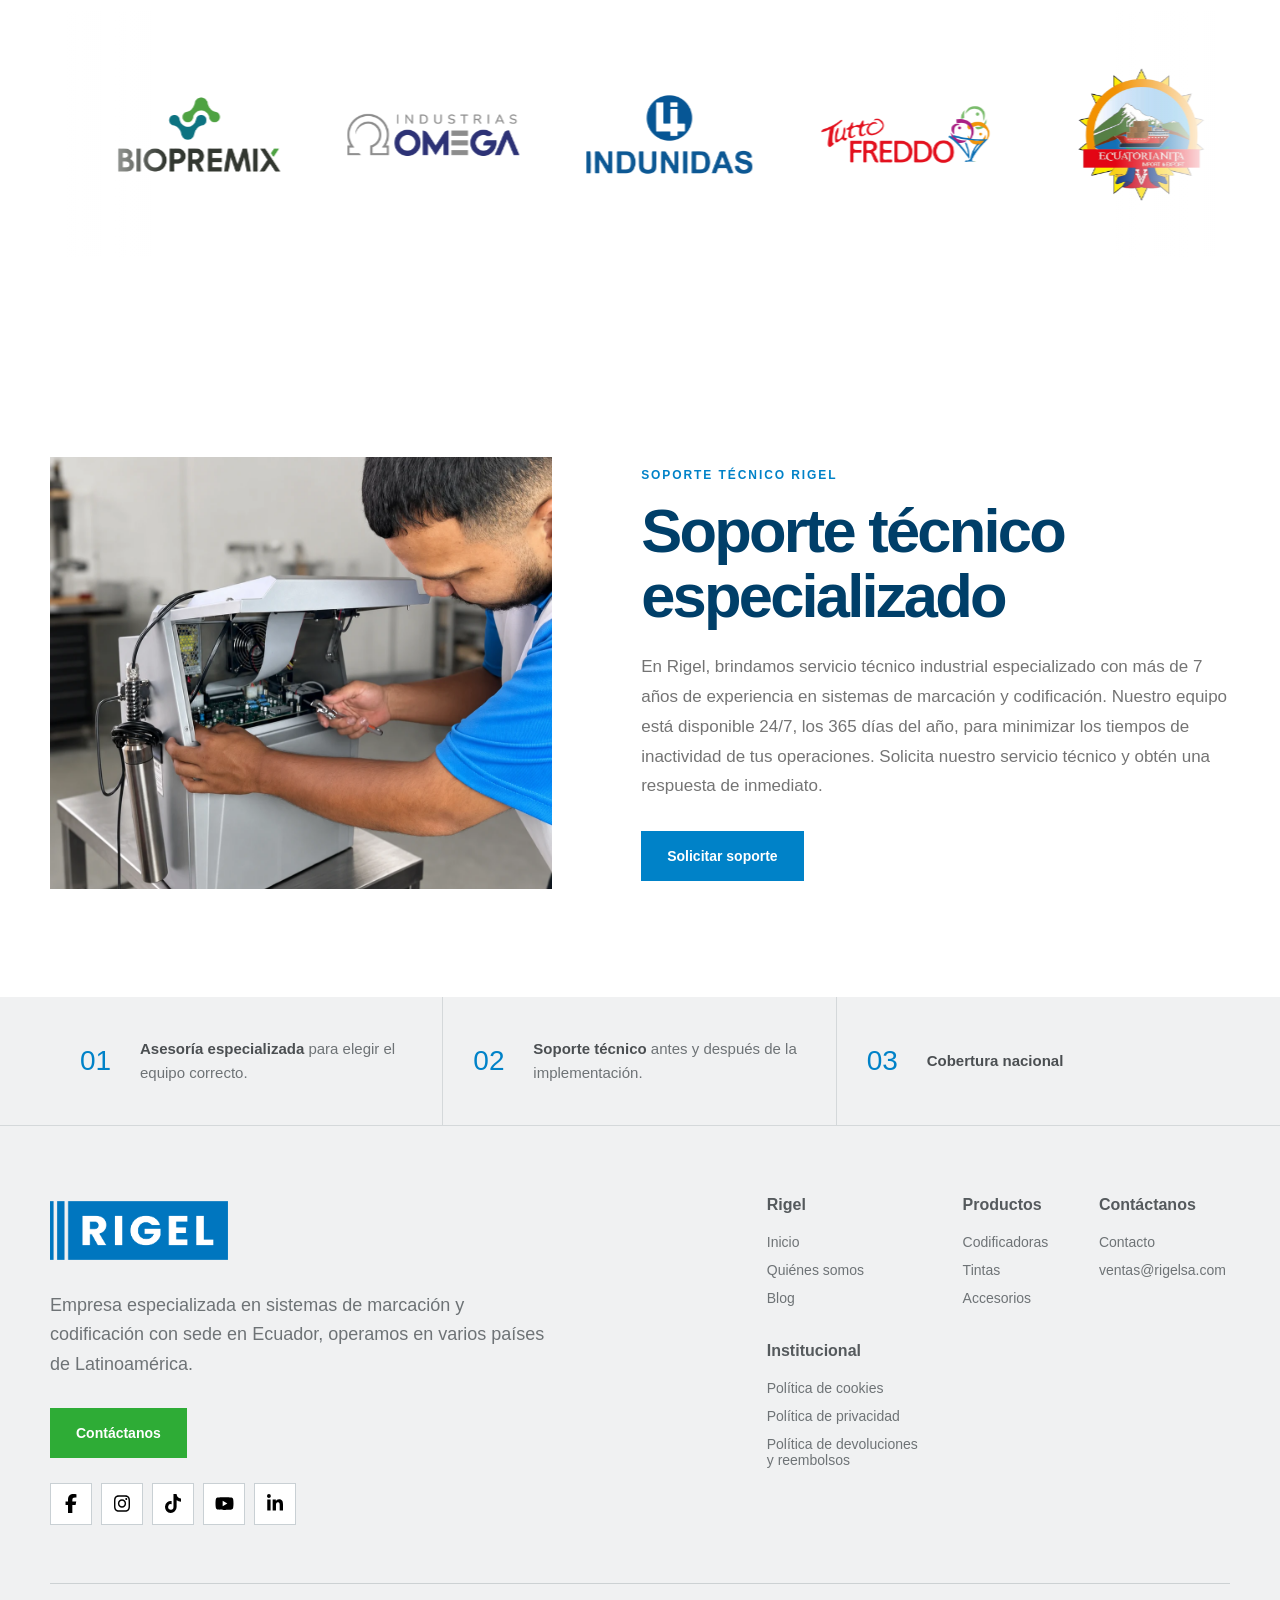
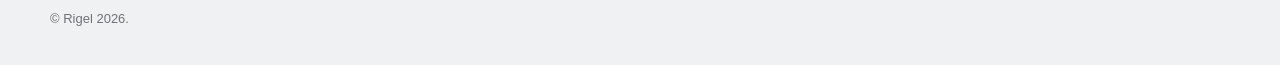
==== commit 7d6f643b: "Añadir nueva imagen principal de la M2" ====
--- a/index.html
+++ b/index.html
@@ -10,10 +10,10 @@
   <link rel="icon" type="image/png" href="assets/brand/rigel-favicon.png?v=2">
   <link rel="stylesheet" href="css/styles.css?v=20260902-5">
   <script defer src="js/data.js?v=20260909-1"></script>
-  <script defer src="js/inventario-bilingue.js?v=20260909-1"></script>
-  <script defer src="js/image-dimensions.js?v=20260909-1"></script>
+  <script defer src="js/inventario-bilingue.js?v=20260910-1"></script>
+  <script defer src="js/image-dimensions.js?v=20260910-1"></script>
   <script defer src="js/config.js?v=20260902-2"></script>
-  <script defer src="js/backend-client.js?v=20260909-1"></script>
+  <script defer src="js/backend-client.js?v=20260910-1"></script>
 </head>
 <body data-page="inicio">
   <a class="saltar-contenido" href="#contenido">Ir al contenido</a>
